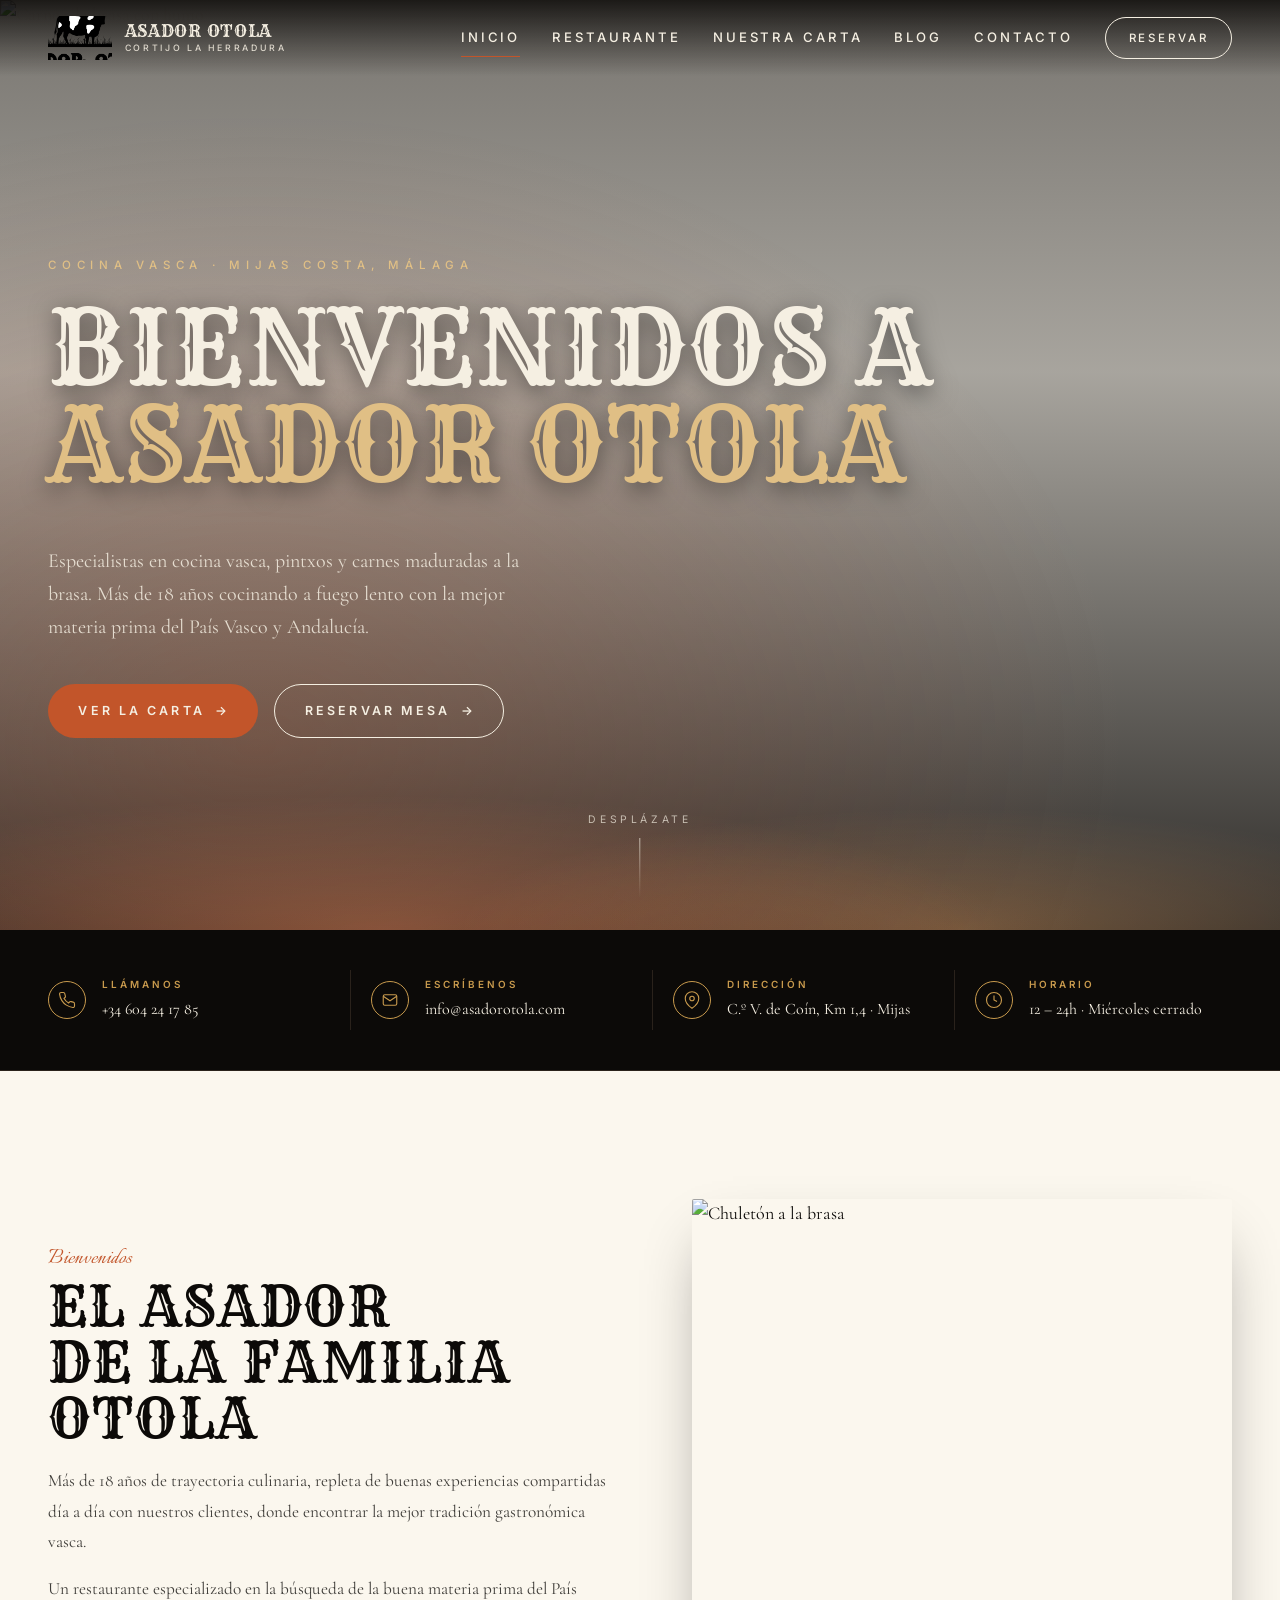
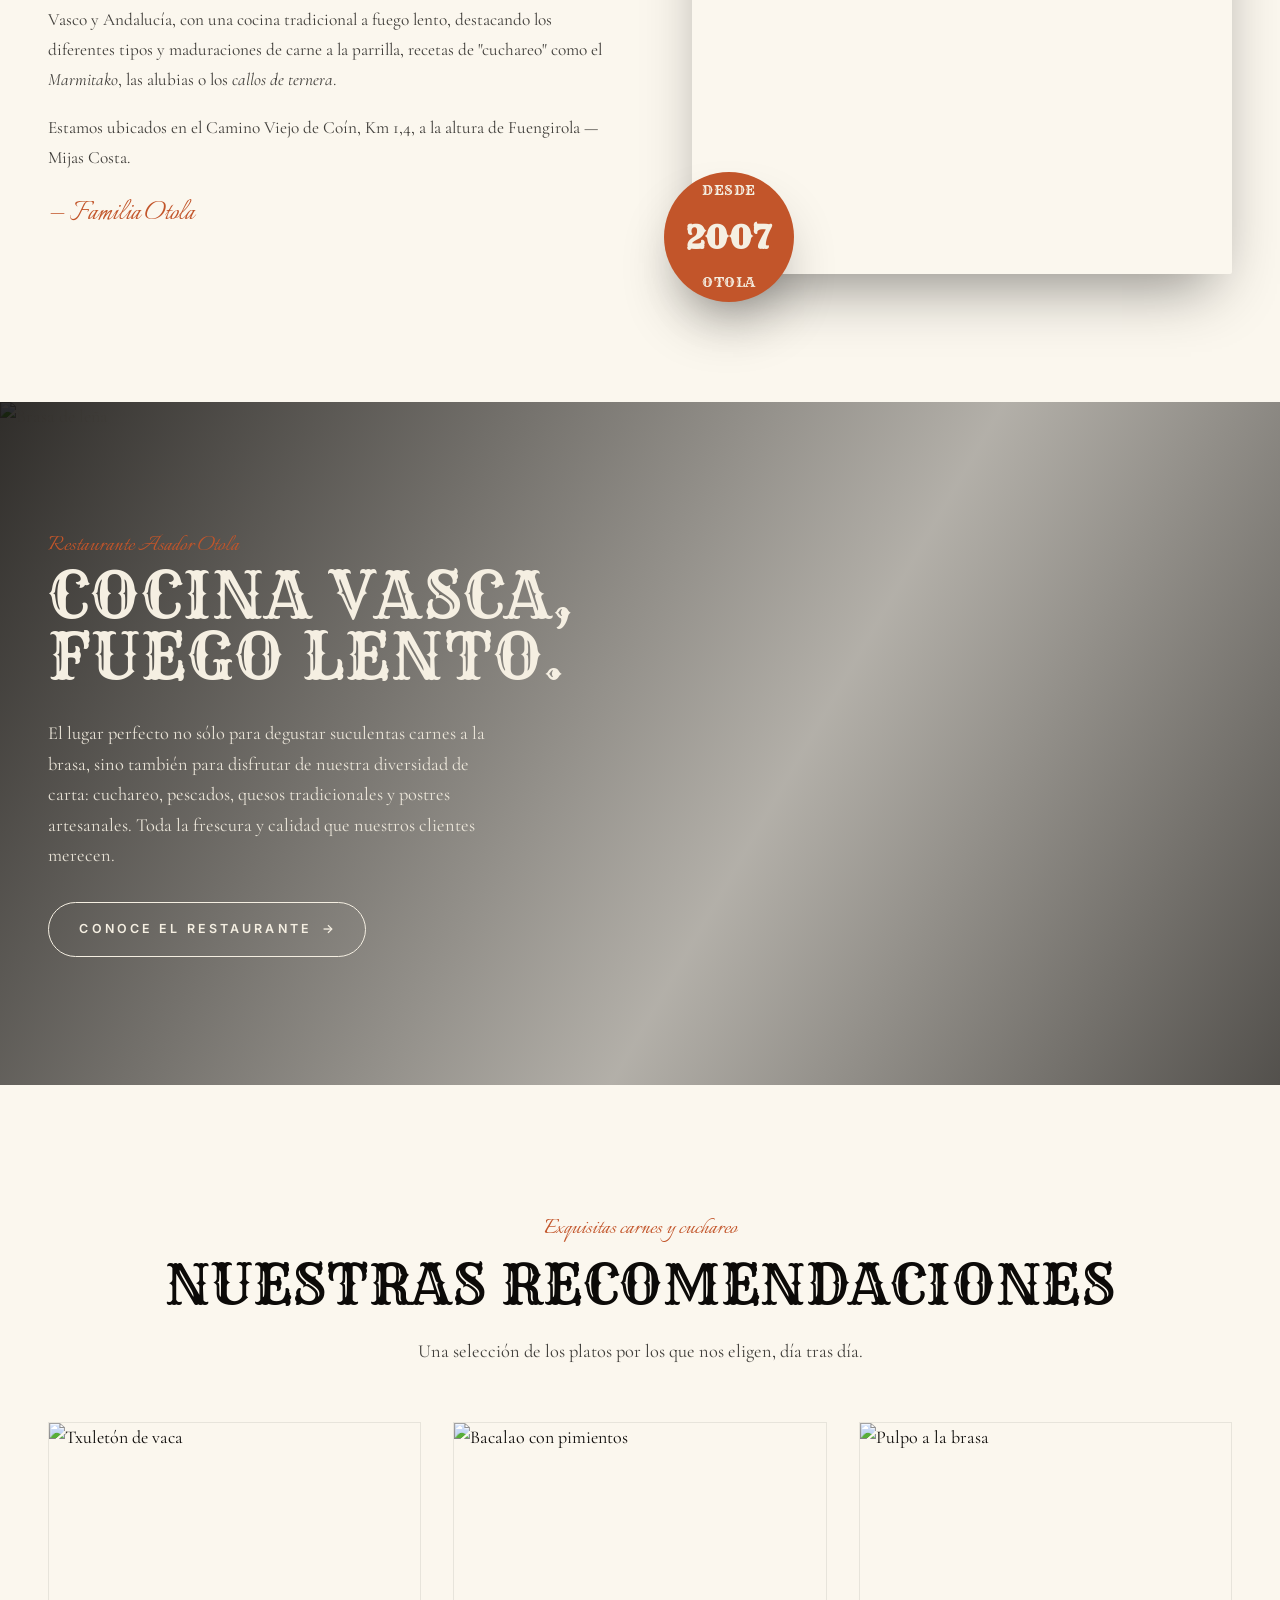
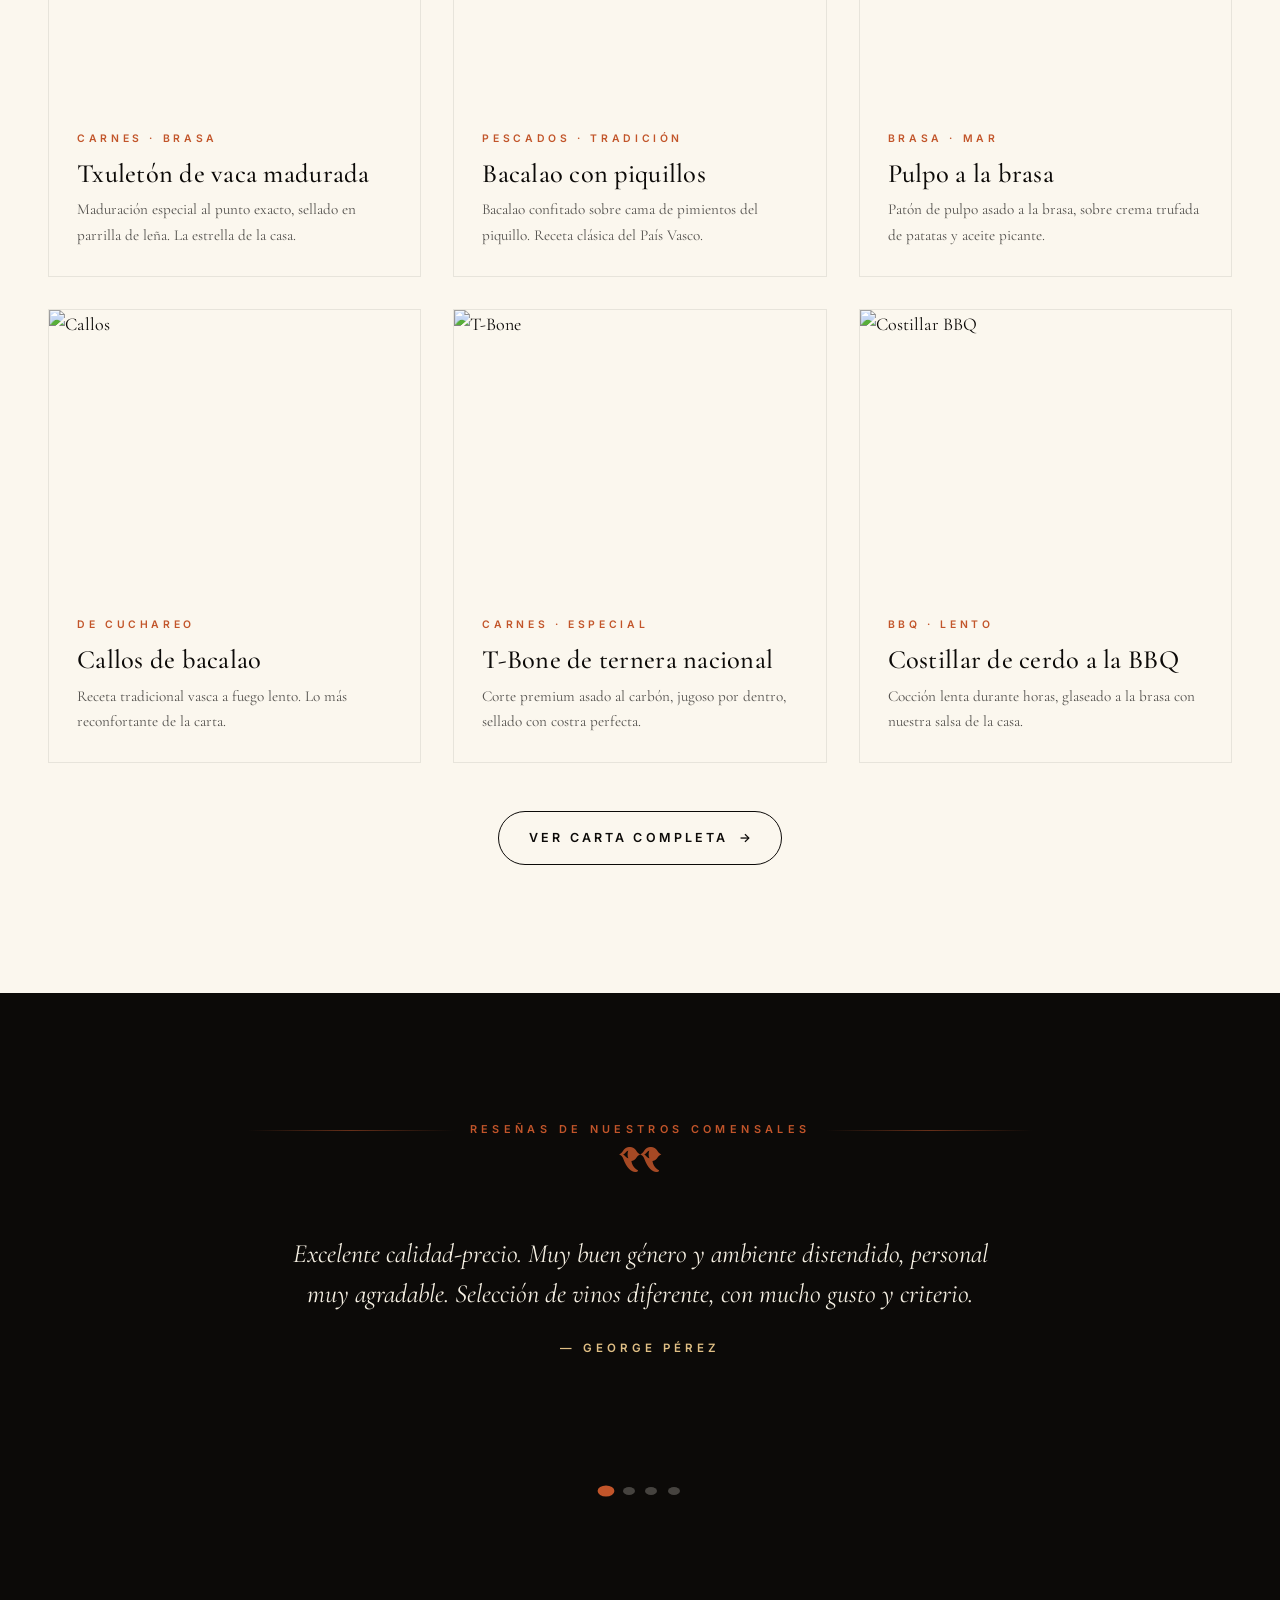
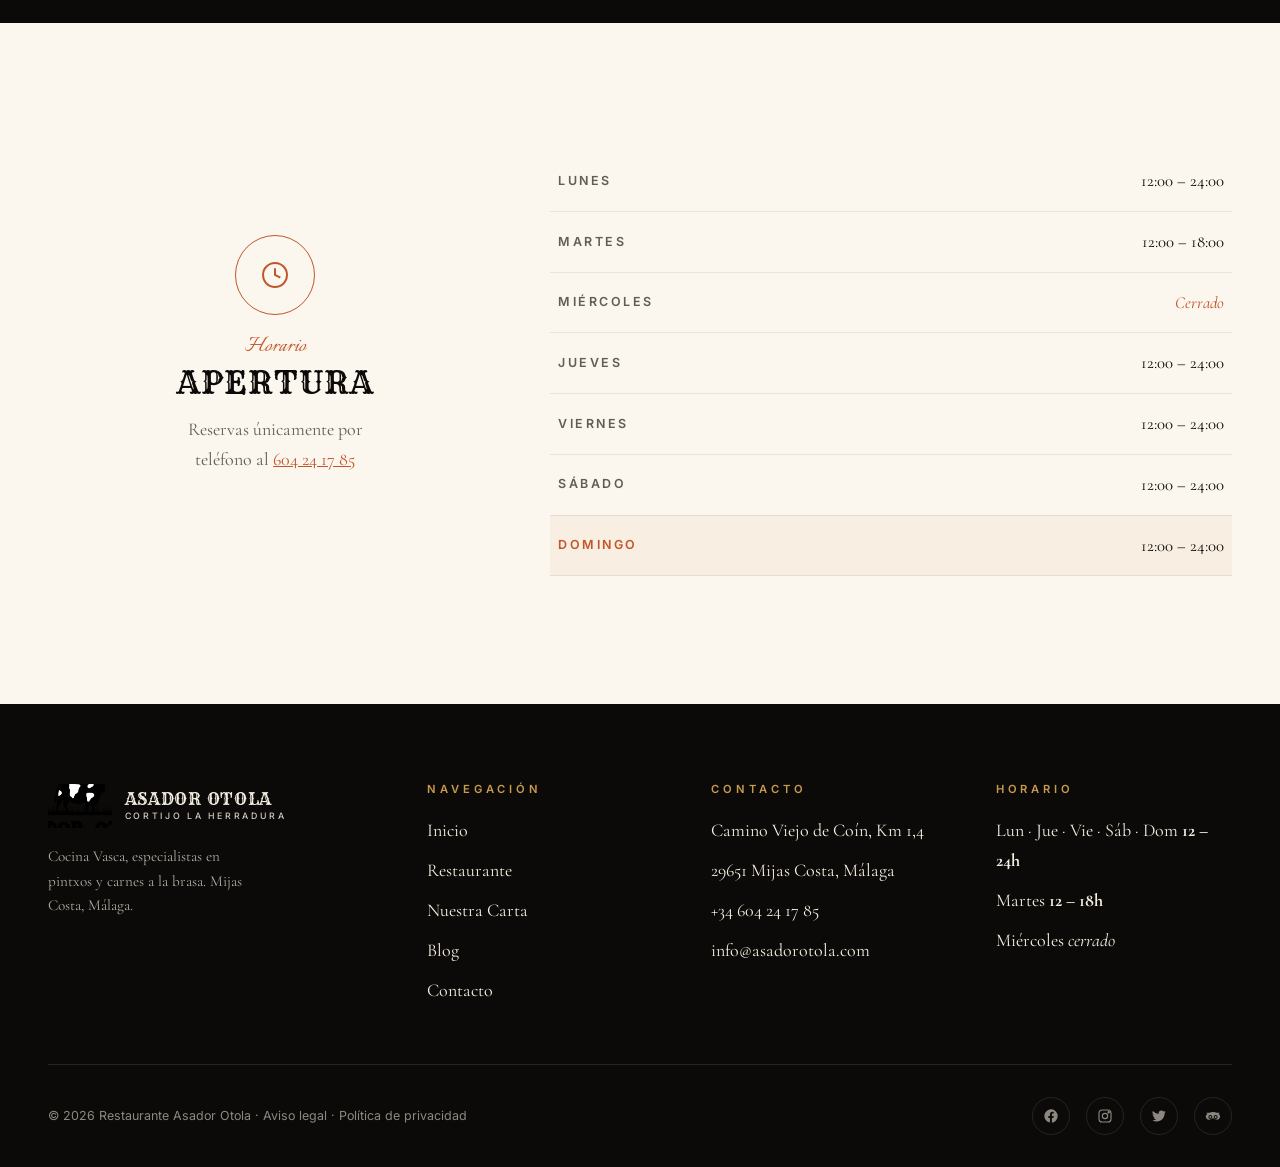
==== index.html @ 2d824cd4 "feat: initial Asador Otola static site 5-page Basque grill restaurant site (Inicio, Restaurante, Car" ====
<!DOCTYPE html>
<html lang="es">
<head>
<meta charset="UTF-8" />
<meta name="viewport" content="width=device-width, initial-scale=1.0" />
<title>Asador Otola — Cortijo La Herradura · Cocina Vasca en Mijas Costa</title>
<meta name="description" content="Asador Otola - Cortijo La Herradura. Cocina vasca tradicional, especialistas en pintxos, carnes maduradas a la brasa y chuletón. Mijas Costa, Málaga." />
<link rel="preconnect" href="https://fonts.googleapis.com">
<link rel="preconnect" href="https://fonts.gstatic.com" crossorigin>
<link href="https://fonts.googleapis.com/css2?family=Rye&family=Cormorant+Garamond:ital,wght@0,400;0,500;0,600;1,400&family=Inter:wght@400;500;600;700&family=Italianno&display=swap" rel="stylesheet">
<link rel="stylesheet" href="css/styles.css">
</head>
<body>

<!-- HEADER -->
<header class="site-header">
  <a href="index.html" class="brand" aria-label="Asador Otola - Cortijo La Herradura">
    <span class="brand-mark" aria-hidden="true">
      <svg viewBox="0 0 64 64" fill="currentColor"><path d="M14 28c0-2 1-4 3-5 1-3 4-5 7-5 1-1 3-2 5-2h6c2 0 4 1 5 2 3 0 6 2 7 5 2 1 3 3 3 5v3l3 4-3 1v8c0 4-3 8-7 9l-2 5h-4l-2-4h-6l-2 4h-4l-2-5c-4-1-7-5-7-9v-8l-3-1 3-4v-3zm10-2a2 2 0 100 4 2 2 0 000-4zm16 0a2 2 0 100 4 2 2 0 000-4zM26 38c0 2 3 4 6 4s6-2 6-4h-12z"/></svg>
    </span>
    <span class="brand-text">
      Asador Otola
      <small>Cortijo la Herradura</small>
    </span>
  </a>

  <button class="nav-toggle" aria-label="Abrir menú" aria-expanded="false"><span></span></button>

  <nav class="nav" aria-label="Principal">
    <a href="index.html" class="active">Inicio</a>
    <a href="restaurante.html">Restaurante</a>
    <a href="carta.html">Nuestra Carta</a>
    <a href="blog.html">Blog</a>
    <a href="contacto.html">Contacto</a>
    <a href="contacto.html" class="nav-cta">Reservar</a>
  </nav>
</header>

<!-- HERO -->
<section class="hero">
  <div class="hero-media">
    <img src="https://images.unsplash.com/photo-1558030006-450675393462?auto=format&fit=crop&w=2400&q=75" alt="Carne a la brasa con humo">
  </div>
  <div class="hero-embers" aria-hidden="true"></div>
  <div class="hero-smoke" aria-hidden="true">
    <span></span><span></span><span></span><span></span>
  </div>
  <div class="container hero-inner reveal">
    <div class="hero-eyebrow">Cocina Vasca · Mijas Costa, Málaga</div>
    <h1 class="display">Bienvenidos a <span class="accent">Asador&nbsp;Otola</span></h1>
    <p class="lede">Especialistas en cocina vasca, pintxos y carnes maduradas a la brasa. Más de 18 años cocinando a fuego lento con la mejor materia prima del País Vasco y Andalucía.</p>
    <div class="hero-cta">
      <a href="carta.html" class="btn btn-primary">Ver la Carta</a>
      <a href="contacto.html" class="btn btn-ghost">Reservar mesa</a>
    </div>
  </div>
  <div class="hero-scroll" aria-hidden="true">Desplázate</div>
</section>

<!-- INFO STRIP -->
<section class="info-strip" style="padding-top:2.5rem;padding-bottom:2.5rem;">
  <div class="container">
    <div class="grid">
      <div class="info-item">
        <span class="ico"><svg viewBox="0 0 24 24" fill="none" stroke="currentColor" stroke-width="1.5"><path d="M22 16.92v3a2 2 0 01-2.18 2 19.79 19.79 0 01-8.63-3.07 19.5 19.5 0 01-6-6 19.79 19.79 0 01-3.07-8.67A2 2 0 014.11 2h3a2 2 0 012 1.72 12.84 12.84 0 00.7 2.81 2 2 0 01-.45 2.11L8.09 9.91a16 16 0 006 6l1.27-1.27a2 2 0 012.11-.45 12.84 12.84 0 002.81.7A2 2 0 0122 16.92z"/></svg></span>
        <div><span class="lbl">Llámanos</span><span class="val">+34 604 24 17 85</span></div>
      </div>
      <div class="info-item">
        <span class="ico"><svg viewBox="0 0 24 24" fill="none" stroke="currentColor" stroke-width="1.5"><rect x="3" y="5" width="18" height="14" rx="2"/><path d="m3 7 9 6 9-6"/></svg></span>
        <div><span class="lbl">Escríbenos</span><span class="val">info@asadorotola.com</span></div>
      </div>
      <div class="info-item">
        <span class="ico"><svg viewBox="0 0 24 24" fill="none" stroke="currentColor" stroke-width="1.5"><path d="M21 10c0 7-9 13-9 13s-9-6-9-13a9 9 0 1118 0z"/><circle cx="12" cy="10" r="3"/></svg></span>
        <div><span class="lbl">Dirección</span><span class="val">C.º V. de Coín, Km 1,4 · Mijas</span></div>
      </div>
      <div class="info-item">
        <span class="ico"><svg viewBox="0 0 24 24" fill="none" stroke="currentColor" stroke-width="1.5"><circle cx="12" cy="12" r="10"/><polyline points="12 6 12 12 16 14"/></svg></span>
        <div><span class="lbl">Horario</span><span class="val">12 – 24h · Miércoles cerrado</span></div>
      </div>
    </div>
  </div>
</section>

<!-- ABOUT / WELCOME -->
<section class="section-paper">
  <div class="container">
    <div class="split">
      <div class="split-text reveal">
        <span class="eyebrow">Bienvenidos</span>
        <h2 class="display">El Asador<br/>de la familia Otola</h2>
        <p>Más de 18 años de trayectoria culinaria, repleta de buenas experiencias compartidas día a día con nuestros clientes, donde encontrar la mejor tradición gastronómica vasca.</p>
        <p>Un restaurante especializado en la búsqueda de la buena materia prima del País Vasco y Andalucía, con una cocina tradicional a fuego lento, destacando los diferentes tipos y maduraciones de carne a la parrilla, recetas de "cuchareo" como el <em>Marmitako</em>, las alubias o los <em>callos de ternera</em>.</p>
        <p>Estamos ubicados en el Camino Viejo de Coín, Km 1,4, a la altura de Fuengirola — Mijas Costa.</p>
        <div class="signature">— Familia Otola</div>
      </div>
      <div class="split-media reveal reveal-delay-1">
        <img src="https://images.unsplash.com/photo-1546833999-b9f581a1996d?auto=format&fit=crop&w=1200&q=75" alt="Chuletón a la brasa">
        <div class="badge">Desde<strong>2007</strong>Otola</div>
      </div>
    </div>
  </div>
</section>

<!-- COCINA VASCA FEATURE -->
<section class="feature-bar">
  <div class="feature-bar-media">
    <img src="https://images.unsplash.com/photo-1607330289024-1535c6b4e1c1?auto=format&fit=crop&w=2400&q=75" alt="Brasa de leña">
  </div>
  <div class="container reveal">
    <span class="eyebrow">Restaurante Asador Otola</span>
    <h2 class="display">Cocina Vasca,<br/>fuego lento.</h2>
    <p>El lugar perfecto no sólo para degustar suculentas carnes a la brasa, sino también para disfrutar de nuestra diversidad de carta: cuchareo, pescados, quesos tradicionales y postres artesanales. Toda la frescura y calidad que nuestros clientes merecen.</p>
    <div class="hero-cta">
      <a href="restaurante.html" class="btn btn-ghost">Conoce el restaurante</a>
    </div>
  </div>
</section>

<!-- RECOMMENDATIONS -->
<section class="section-paper">
  <div class="container">
    <div class="text-center reveal">
      <span class="eyebrow">Exquisitas carnes y cuchareo</span>
      <h2 class="section-title">Nuestras recomendaciones</h2>
      <p class="lede" style="margin: 1.5rem auto 0;">Una selección de los platos por los que nos eligen, día tras día.</p>
    </div>

    <div class="recs-grid">
      <article class="rec-card reveal">
        <div class="rec-card-img"><img src="https://images.unsplash.com/photo-1558030006-450675393462?auto=format&fit=crop&w=900&q=70" alt="Txuletón de vaca"></div>
        <div class="rec-card-body">
          <span class="cat">Carnes · Brasa</span>
          <h3>Txuletón de vaca madurada</h3>
          <p>Maduración especial al punto exacto, sellado en parrilla de leña. La estrella de la casa.</p>
        </div>
      </article>
      <article class="rec-card reveal reveal-delay-1">
        <div class="rec-card-img"><img src="https://images.unsplash.com/photo-1626200419199-391ae4be7a41?auto=format&fit=crop&w=900&q=70" alt="Bacalao con pimientos"></div>
        <div class="rec-card-body">
          <span class="cat">Pescados · Tradición</span>
          <h3>Bacalao con piquillos</h3>
          <p>Bacalao confitado sobre cama de pimientos del piquillo. Receta clásica del País Vasco.</p>
        </div>
      </article>
      <article class="rec-card reveal reveal-delay-2">
        <div class="rec-card-img"><img src="https://images.unsplash.com/photo-1633504581786-316c8002b1b9?auto=format&fit=crop&w=900&q=70" alt="Pulpo a la brasa"></div>
        <div class="rec-card-body">
          <span class="cat">Brasa · Mar</span>
          <h3>Pulpo a la brasa</h3>
          <p>Patón de pulpo asado a la brasa, sobre crema trufada de patatas y aceite picante.</p>
        </div>
      </article>
      <article class="rec-card reveal">
        <div class="rec-card-img"><img src="https://images.unsplash.com/photo-1547592180-85f173990554?auto=format&fit=crop&w=900&q=70" alt="Callos"></div>
        <div class="rec-card-body">
          <span class="cat">De Cuchareo</span>
          <h3>Callos de bacalao</h3>
          <p>Receta tradicional vasca a fuego lento. Lo más reconfortante de la carta.</p>
        </div>
      </article>
      <article class="rec-card reveal reveal-delay-1">
        <div class="rec-card-img"><img src="https://images.unsplash.com/photo-1565958011703-44f9829ba187?auto=format&fit=crop&w=900&q=70" alt="T-Bone"></div>
        <div class="rec-card-body">
          <span class="cat">Carnes · Especial</span>
          <h3>T-Bone de ternera nacional</h3>
          <p>Corte premium asado al carbón, jugoso por dentro, sellado con costra perfecta.</p>
        </div>
      </article>
      <article class="rec-card reveal reveal-delay-2">
        <div class="rec-card-img"><img src="https://images.unsplash.com/photo-1544025162-d76694265947?auto=format&fit=crop&w=900&q=70" alt="Costillar BBQ"></div>
        <div class="rec-card-body">
          <span class="cat">BBQ · Lento</span>
          <h3>Costillar de cerdo a la BBQ</h3>
          <p>Cocción lenta durante horas, glaseado a la brasa con nuestra salsa de la casa.</p>
        </div>
      </article>
    </div>

    <div class="text-center" style="margin-top:3rem;">
      <a href="carta.html" class="btn btn-ghost-dark">Ver carta completa</a>
    </div>
  </div>
</section>

<!-- TESTIMONIALS -->
<section class="testimonials">
  <div class="container">
    <div class="rule center">Reseñas de nuestros comensales</div>
    <div class="quote-mark">“</div>

    <div class="testimonial-track" id="testimonials">
      <div class="testimonial">
        <blockquote>Excelente calidad-precio. Muy buen género y ambiente distendido, personal muy agradable. Selección de vinos diferente, con mucho gusto y criterio.</blockquote>
        <cite>— George Pérez</cite>
      </div>
      <div class="testimonial">
        <blockquote>El txuletón de vaca madurada es de los mejores que he probado en la Costa del Sol. La atención impecable y el ambiente del caserío vasco te traslada al norte.</blockquote>
        <cite>— María Eguren</cite>
      </div>
      <div class="testimonial">
        <blockquote>Pintxos de altura, los callos de bacalao para enmarcar y una bodega muy bien escogida. Volveremos seguro.</blockquote>
        <cite>— Carlos Mendoza</cite>
      </div>
      <div class="testimonial">
        <blockquote>Un trocito del País Vasco en plena Costa del Sol. Cocina honesta, producto de primera y un servicio cálido. Imprescindible reservar.</blockquote>
        <cite>— Aitor Larrañaga</cite>
      </div>
    </div>

    <div class="testimonial-dots" role="tablist">
      <button aria-label="Reseña 1"></button>
      <button aria-label="Reseña 2"></button>
      <button aria-label="Reseña 3"></button>
      <button aria-label="Reseña 4"></button>
    </div>
  </div>
</section>

<!-- HOURS -->
<section class="section-paper">
  <div class="container">
    <div class="hours-block">
      <div class="left reveal">
        <div class="clock">
          <svg viewBox="0 0 24 24" width="32" height="32" fill="none" stroke="currentColor" stroke-width="1.5"><circle cx="12" cy="12" r="9"/><polyline points="12 7 12 12 16 14"/></svg>
        </div>
        <span class="eyebrow">Horario</span>
        <h2 class="display">Apertura</h2>
        <p class="muted" style="margin-top:1rem;max-width:24ch;margin-inline:auto;">Reservas únicamente por teléfono al <a href="tel:+34604241785" style="color:var(--ember);text-decoration:underline;">604 24 17 85</a></p>
      </div>
      <table class="hours-table reveal reveal-delay-1">
        <tbody>
          <tr data-day="lunes"><td>Lunes</td><td>12:00 – 24:00</td></tr>
          <tr data-day="martes"><td>Martes</td><td>12:00 – 18:00</td></tr>
          <tr data-day="miercoles" class="closed"><td>Miércoles</td><td>Cerrado</td></tr>
          <tr data-day="jueves"><td>Jueves</td><td>12:00 – 24:00</td></tr>
          <tr data-day="viernes"><td>Viernes</td><td>12:00 – 24:00</td></tr>
          <tr data-day="sabado"><td>Sábado</td><td>12:00 – 24:00</td></tr>
          <tr data-day="domingo"><td>Domingo</td><td>12:00 – 24:00</td></tr>
        </tbody>
      </table>
    </div>
  </div>
</section>

<!-- FOOTER -->
<footer class="site-footer">
  <div class="container">
    <div class="footer-grid">
      <div class="footer-brand">
        <a href="index.html" class="brand">
          <span class="brand-mark"><svg viewBox="0 0 64 64" fill="currentColor"><path d="M14 28c0-2 1-4 3-5 1-3 4-5 7-5 1-1 3-2 5-2h6c2 0 4 1 5 2 3 0 6 2 7 5 2 1 3 3 3 5v3l3 4-3 1v8c0 4-3 8-7 9l-2 5h-4l-2-4h-6l-2 4h-4l-2-5c-4-1-7-5-7-9v-8l-3-1 3-4v-3zm10-2a2 2 0 100 4 2 2 0 000-4zm16 0a2 2 0 100 4 2 2 0 000-4zM26 38c0 2 3 4 6 4s6-2 6-4h-12z"/></svg></span>
          <span class="brand-text">Asador Otola<small>Cortijo la Herradura</small></span>
        </a>
        <p>Cocina Vasca, especialistas en pintxos y carnes a la brasa. Mijas Costa, Málaga.</p>
      </div>
      <div class="footer-col">
        <h4>Navegación</h4>
        <ul>
          <li><a href="index.html">Inicio</a></li>
          <li><a href="restaurante.html">Restaurante</a></li>
          <li><a href="carta.html">Nuestra Carta</a></li>
          <li><a href="blog.html">Blog</a></li>
          <li><a href="contacto.html">Contacto</a></li>
        </ul>
      </div>
      <div class="footer-col">
        <h4>Contacto</h4>
        <ul>
          <li>Camino Viejo de Coín, Km 1,4</li>
          <li>29651 Mijas Costa, Málaga</li>
          <li><a href="tel:+34604241785">+34 604 24 17 85</a></li>
          <li><a href="mailto:info@asadorotola.com">info@asadorotola.com</a></li>
        </ul>
      </div>
      <div class="footer-col">
        <h4>Horario</h4>
        <ul>
          <li>Lun · Jue · Vie · Sáb · Dom <strong>12 – 24h</strong></li>
          <li>Martes <strong>12 – 18h</strong></li>
          <li>Miércoles <em>cerrado</em></li>
        </ul>
      </div>
    </div>
    <div class="footer-bottom">
      <div>© 2026 Restaurante Asador Otola · <a href="#">Aviso legal</a> · <a href="#">Política de privacidad</a></div>
      <div class="footer-social">
        <a href="#" aria-label="Facebook"><svg viewBox="0 0 24 24" fill="currentColor"><path d="M22 12a10 10 0 10-11.6 9.9v-7H8v-3h2.4V9.4c0-2.4 1.4-3.7 3.6-3.7 1 0 2.1.2 2.1.2v2.3h-1.2c-1.2 0-1.5.7-1.5 1.5V12h2.6l-.4 3h-2.2v7A10 10 0 0022 12z"/></svg></a>
        <a href="#" aria-label="Instagram"><svg viewBox="0 0 24 24" fill="none" stroke="currentColor" stroke-width="1.7"><rect x="3" y="3" width="18" height="18" rx="5"/><circle cx="12" cy="12" r="4"/><circle cx="17.5" cy="6.5" r="1" fill="currentColor"/></svg></a>
        <a href="#" aria-label="Twitter"><svg viewBox="0 0 24 24" fill="currentColor"><path d="M22 5.8a8.4 8.4 0 01-2.4.7 4.2 4.2 0 001.8-2.3 8.4 8.4 0 01-2.7 1A4.2 4.2 0 0011.5 9a11.9 11.9 0 01-8.6-4.4 4.2 4.2 0 001.3 5.6 4.2 4.2 0 01-1.9-.5v.1a4.2 4.2 0 003.4 4.1 4.2 4.2 0 01-1.9.1 4.2 4.2 0 003.9 2.9A8.4 8.4 0 012 18.4a11.9 11.9 0 006.4 1.9c7.7 0 12-6.4 12-12v-.5A8.6 8.6 0 0022 5.8z"/></svg></a>
        <a href="#" aria-label="Tripadvisor"><svg viewBox="0 0 24 24" fill="currentColor"><path d="M12 6c-2 0-3.8.4-5.4 1H2l1.7 2A4.5 4.5 0 008 17a4.5 4.5 0 004-2.4A4.5 4.5 0 0016 17a4.5 4.5 0 004.3-7.9L22 7h-4.6A12 12 0 0012 6zm-4 4.5a3 3 0 110 6 3 3 0 010-6zm8 0a3 3 0 110 6 3 3 0 010-6zm-8 1.5a1.5 1.5 0 100 3 1.5 1.5 0 000-3zm8 0a1.5 1.5 0 100 3 1.5 1.5 0 000-3z"/></svg></a>
      </div>
    </div>
  </div>
</footer>

<script src="js/main.js"></script>
</body>
</html>
---- css/styles.css ----
/* ============================================
   Asador Otola — Cortijo La Herradura
   Brand system & global styles
   ============================================ */

:root {
  /* Palette */
  --ink: #0c0a08;
  --ink-soft: #16120e;
  --ink-line: #2a221b;
  --bone: #f5efe2;
  --bone-warm: #ece2cf;
  --paper: #fbf7ee;
  --ember: #c2552a;
  --ember-deep: #8a3712;
  --gold: #c89a4d;
  --gold-soft: #e0bf85;
  --rust: #6e2a14;
  --moss: #3a4a2a;

  /* Type */
  --font-display: "Rye", "Bree Serif", Georgia, serif;
  --font-serif: "Cormorant Garamond", "Cormorant", Georgia, serif;
  --font-sans: "Inter", -apple-system, BlinkMacSystemFont, "Segoe UI", Roboto, sans-serif;
  --font-script: "Italianno", cursive;

  /* Spacing */
  --max: 1280px;
  --gutter: clamp(1.25rem, 4vw, 3rem);
  --section-y: clamp(4rem, 10vw, 8rem);

  /* Effects */
  --shadow-1: 0 1px 2px rgba(0,0,0,.08), 0 8px 24px rgba(0,0,0,.06);
  --shadow-2: 0 30px 60px -20px rgba(0,0,0,.45);
  --radius: 2px;
  --ease: cubic-bezier(.22, .61, .36, 1);
}

/* Reset */
*, *::before, *::after { box-sizing: border-box; }
html { scroll-behavior: smooth; -webkit-text-size-adjust: 100%; }
body {
  margin: 0;
  background: var(--paper);
  color: var(--ink);
  font-family: var(--font-serif);
  font-size: 18px;
  line-height: 1.65;
  font-weight: 400;
  -webkit-font-smoothing: antialiased;
  text-rendering: optimizeLegibility;
  overflow-x: hidden;
}
img, picture, video { max-width: 100%; display: block; }
a { color: inherit; text-decoration: none; }
button { font: inherit; cursor: pointer; border: 0; background: none; color: inherit; }
input, textarea { font: inherit; color: inherit; }

/* Typography */
h1, h2, h3, h4 { margin: 0 0 .5em; font-weight: 400; line-height: 1.05; letter-spacing: .01em; }
.display { font-family: var(--font-display); text-transform: uppercase; letter-spacing: .02em; }
.eyebrow {
  font-family: var(--font-script);
  font-size: clamp(1.5rem, 2vw, 2rem);
  color: var(--ember);
  line-height: 1;
  display: inline-block;
  margin-bottom: .35rem;
}
.eyebrow-cap {
  font-family: var(--font-sans);
  font-size: .72rem;
  letter-spacing: .35em;
  text-transform: uppercase;
  color: var(--ember);
  font-weight: 600;
  display: inline-block;
  margin-bottom: 1.25rem;
}
.lede { font-size: 1.15rem; color: rgba(12,10,8,.78); max-width: 60ch; }

/* Layout */
.container { width: 100%; max-width: var(--max); margin: 0 auto; padding: 0 var(--gutter); }
section { padding: var(--section-y) 0; }
.section-dark { background: var(--ink); color: var(--bone); }
.section-cream { background: var(--bone-warm); }
.section-paper { background: var(--paper); }

/* Decorative rule */
.rule {
  display: flex; align-items: center; gap: 1rem;
  color: var(--ember);
  font-family: var(--font-sans);
  font-size: .68rem;
  letter-spacing: .4em;
  text-transform: uppercase;
  font-weight: 600;
}
.rule::before, .rule::after {
  content: ""; flex: 1; height: 1px;
  background: linear-gradient(90deg, transparent, currentColor, transparent);
  opacity: .5;
}
.rule.center { justify-content: center; text-align: center; }

/* ============================================
   NAVIGATION
   ============================================ */
.site-header {
  position: fixed; inset: 0 0 auto 0;
  z-index: 100;
  padding: 1rem var(--gutter);
  display: flex; align-items: center; justify-content: space-between;
  transition: background .35s var(--ease), padding .35s var(--ease), box-shadow .35s var(--ease);
}
.site-header::before {
  content: "";
  position: absolute; inset: 0;
  background: linear-gradient(180deg, rgba(12,10,8,.85), rgba(12,10,8,0));
  pointer-events: none;
  transition: opacity .3s var(--ease);
}
.site-header.scrolled {
  background: rgba(12,10,8,.96);
  padding: .65rem var(--gutter);
  box-shadow: 0 1px 0 rgba(255,255,255,.06);
  backdrop-filter: saturate(140%) blur(8px);
}
.site-header.scrolled::before { opacity: 0; }
.site-header.light:not(.scrolled)::before { display: none; }
.site-header.light:not(.scrolled) { color: var(--ink); }

.brand {
  position: relative; z-index: 2;
  display: flex; align-items: center; gap: .8rem;
  color: var(--bone);
  font-family: var(--font-display);
  text-transform: uppercase;
  letter-spacing: .04em;
  font-size: 1.05rem;
}
.brand-mark {
  width: 64px; height: 44px;
  display: grid; place-items: center;
  position: relative;
  flex: 0 0 auto;
  background-image: url('../assets/logo.png');
  background-repeat: no-repeat;
  background-size: 260% auto;
  background-position: 48% 30%;
  /* PNG is black-spots-on-opaque-white. Invert flips to white-spots-on-black,
     then mix-blend-mode: screen drops the black so only the white cow spots
     remain visible over any backdrop. */
  filter: invert(1);
  mix-blend-mode: screen;
}
.brand-mark::before { display: none; }
.brand-mark svg { display: none; }
/* On a light header, we want black spots — skip the invert and use multiply
   so the white background drops out and only the black spots show. */
.site-header.light:not(.scrolled) .brand-mark {
  filter: none;
  mix-blend-mode: multiply;
}
.brand-text { display: flex; flex-direction: column; line-height: 1; }
.brand-text small {
  font-family: var(--font-sans);
  text-transform: uppercase;
  letter-spacing: .3em;
  font-size: .55rem;
  margin-top: 4px;
  opacity: .85;
  font-weight: 500;
}
.site-header.light:not(.scrolled) .brand { color: var(--ink); }

.nav {
  position: relative; z-index: 2;
  display: flex; align-items: center; gap: 2rem;
  color: var(--bone);
  font-family: var(--font-sans);
  font-size: .82rem;
  letter-spacing: .22em;
  text-transform: uppercase;
  font-weight: 500;
}
.nav a {
  position: relative;
  padding: .5rem 0;
  transition: color .25s var(--ease);
}
.nav a::after {
  content: ""; position: absolute; left: 0; right: 0; bottom: 0;
  height: 1px; background: var(--ember);
  transform: scaleX(0); transform-origin: left;
  transition: transform .35s var(--ease);
}
.nav a:hover::after,
.nav a.active::after { transform: scaleX(1); }
.nav a:hover { color: var(--gold-soft); }
.nav .nav-cta {
  padding: .65rem 1.4rem;
  border: 1px solid currentColor;
  border-radius: 999px;
  font-size: .72rem;
}
.nav .nav-cta::after { display: none; }
.nav .nav-cta:hover {
  background: var(--ember); border-color: var(--ember); color: var(--bone);
}
.site-header.light:not(.scrolled) .nav { color: var(--ink); }

/* Mobile nav */
.nav-toggle {
  position: relative; z-index: 2;
  display: none;
  width: 44px; height: 44px;
  align-items: center; justify-content: center;
  color: var(--bone);
}
.nav-toggle span {
  position: relative;
  width: 24px; height: 1.5px;
  background: currentColor;
  transition: transform .3s var(--ease), opacity .2s;
}
.nav-toggle span::before,
.nav-toggle span::after {
  content: ""; position: absolute; left: 0;
  width: 24px; height: 1.5px;
  background: currentColor;
  transition: transform .3s var(--ease);
}
.nav-toggle span::before { top: -7px; }
.nav-toggle span::after { top: 7px; }
body.nav-open .nav-toggle span { background: transparent; }
body.nav-open .nav-toggle span::before { transform: translateY(7px) rotate(45deg); }
body.nav-open .nav-toggle span::after { transform: translateY(-7px) rotate(-45deg); }
.site-header.light:not(.scrolled) .nav-toggle { color: var(--ink); }

@media (max-width: 900px) {
  .nav-toggle { display: inline-flex; }
  .nav {
    position: fixed; inset: 0;
    background: var(--ink);
    color: var(--bone);
    flex-direction: column;
    align-items: center; justify-content: center;
    gap: 1.75rem;
    font-size: 1rem;
    transform: translateY(-100%);
    transition: transform .55s var(--ease);
    padding: 4rem 2rem;
  }
  body.nav-open .nav { transform: translateY(0); }
  .nav a { padding: .35rem 0; }
}

/* ============================================
   BUTTONS
   ============================================ */
.btn {
  display: inline-flex; align-items: center; gap: .65rem;
  padding: 1rem 1.9rem;
  font-family: var(--font-sans);
  font-size: .78rem;
  font-weight: 600;
  letter-spacing: .25em;
  text-transform: uppercase;
  border-radius: 999px;
  transition: transform .25s var(--ease), background .25s var(--ease), color .25s var(--ease), border-color .25s var(--ease);
  white-space: nowrap;
}
.btn::after {
  content: "→"; font-family: var(--font-sans); letter-spacing: 0;
  transition: transform .25s var(--ease);
}
.btn:hover::after { transform: translateX(3px); }
.btn-primary {
  background: var(--ember);
  color: var(--bone);
}
.btn-primary:hover { background: var(--ember-deep); }
.btn-ghost {
  border: 1px solid currentColor;
  color: var(--bone);
}
.btn-ghost:hover { background: var(--bone); color: var(--ink); border-color: var(--bone); }
.btn-ghost-dark {
  border: 1px solid var(--ink);
  color: var(--ink);
}
.btn-ghost-dark:hover { background: var(--ink); color: var(--bone); }

/* ============================================
   HERO
   ============================================ */
.hero {
  position: relative;
  min-height: 100vh;
  display: flex; align-items: center;
  color: var(--bone);
  overflow: hidden;
}
.hero-media {
  position: absolute; inset: 0;
  z-index: 0;
}
.hero-media img {
  width: 100%; height: 100%;
  object-fit: cover;
  object-position: center;
  animation: kenburns 30s var(--ease) infinite alternate;
}
.hero-media::after {
  content: "";
  position: absolute; inset: 0;
  background:
    radial-gradient(ellipse at 20% 80%, rgba(194, 85, 42, .25), transparent 60%),
    linear-gradient(180deg, rgba(12,10,8,.55) 0%, rgba(12,10,8,.35) 40%, rgba(12,10,8,.85) 100%);
}
@keyframes kenburns {
  from { transform: scale(1); }
  to   { transform: scale(1.12); }
}

/* ----- Hero smoke layer ----- */
.hero-smoke {
  position: absolute;
  inset: 0;
  z-index: 1;
  pointer-events: none;
  overflow: hidden;
}
.hero-smoke span {
  position: absolute;
  bottom: -10%;
  width: 420px;
  height: 420px;
  border-radius: 50%;
  background: radial-gradient(circle at 50% 50%,
    rgba(245, 230, 210, .35) 0%,
    rgba(220, 200, 180, .18) 30%,
    rgba(180, 160, 140, .06) 55%,
    rgba(120, 100, 80, 0) 75%);
  opacity: 0;
  transform: translate3d(0, 30%, 0) scale(.5);
  animation: smoke-rise 14s ease-in-out infinite;
}
.hero-smoke span:nth-child(1) { left: 5%;  animation-delay: 0s;    animation-duration: 16s; }
.hero-smoke span:nth-child(2) { left: 35%; animation-delay: -5s;   animation-duration: 13s; width: 360px; height: 360px; }
.hero-smoke span:nth-child(3) { left: 60%; animation-delay: -9s;   animation-duration: 18s; width: 480px; height: 480px; }
.hero-smoke span:nth-child(4) { left: 80%; animation-delay: -2s;   animation-duration: 15s; width: 380px; height: 380px; }

@keyframes smoke-rise {
  0%   { opacity: 0;   transform: translate3d(0,  20%, 0) scale(.5)  rotate(0deg); }
  20%  { opacity: .7;                                                               }
  60%  { opacity: .35; transform: translate3d(40px, -50%, 0) scale(1.1) rotate(10deg); }
  100% { opacity: 0;   transform: translate3d(-30px, -130%, 0) scale(1.7) rotate(-8deg); }
}

/* Ember glow at the base of hero */
.hero-embers {
  position: absolute;
  inset: auto 0 0 0;
  height: 40%;
  z-index: 1;
  pointer-events: none;
  background:
    radial-gradient(ellipse 80% 60% at 30% 100%, rgba(194,85,42,.45), transparent 60%),
    radial-gradient(ellipse 60% 50% at 75% 100%, rgba(232,140,60,.35), transparent 65%);
  mix-blend-mode: screen;
}
.hero-inner {
  position: relative; z-index: 2;
  width: 100%;
  padding-top: 8rem;
  padding-bottom: 4rem;
}
.hero-eyebrow {
  font-family: var(--font-sans);
  letter-spacing: .5em;
  text-transform: uppercase;
  font-size: .72rem;
  color: var(--gold-soft);
  font-weight: 500;
  margin-bottom: 1.5rem;
}
.hero h1 {
  font-family: var(--font-display);
  text-transform: uppercase;
  font-size: clamp(2.75rem, 8vw, 6.5rem);
  line-height: .95;
  letter-spacing: .015em;
  max-width: 14ch;
  text-shadow: 0 6px 24px rgba(0,0,0,.5);
}
.hero h1 .accent { color: var(--gold-soft); display: block; }
.hero p.lede { color: rgba(245, 239, 226, .85); font-size: 1.25rem; max-width: 48ch; margin: 1.5rem 0 2.5rem; }
.hero-cta { display: flex; flex-wrap: wrap; gap: 1rem; }
.hero-scroll {
  position: absolute;
  left: 50%; transform: translateX(-50%);
  bottom: 2rem; z-index: 2;
  display: flex; flex-direction: column; align-items: center; gap: .65rem;
  font-family: var(--font-sans); font-size: .65rem;
  letter-spacing: .35em; text-transform: uppercase;
  color: rgba(245, 239, 226, .7);
}
.hero-scroll::after {
  content: ""; width: 1px; height: 60px;
  background: linear-gradient(180deg, currentColor, transparent);
  animation: scroll-tick 2.4s var(--ease) infinite;
}
@keyframes scroll-tick {
  0% { transform: scaleY(0); transform-origin: top; }
  50% { transform: scaleY(1); transform-origin: top; }
  51% { transform-origin: bottom; }
  100% { transform: scaleY(0); transform-origin: bottom; }
}

/* Compact page hero (sub-pages) */
.page-hero {
  position: relative;
  min-height: 60vh;
  display: flex; align-items: center; justify-content: center;
  text-align: center;
  color: var(--bone);
  overflow: hidden;
  padding-top: 6rem;
}
.page-hero .hero-media img { animation: kenburns 40s var(--ease) infinite alternate; }
.page-hero h1 {
  font-family: var(--font-display);
  text-transform: uppercase;
  font-size: clamp(2.5rem, 6vw, 4.5rem);
  line-height: 1;
  text-shadow: 0 4px 20px rgba(0,0,0,.6);
}
.page-hero p {
  font-family: var(--font-script);
  font-size: clamp(1.5rem, 3vw, 2.25rem);
  margin: .25rem 0 0;
  color: var(--gold-soft);
  line-height: 1;
}

/* ============================================
   INFO STRIP (under hero)
   ============================================ */
.info-strip {
  background: var(--ink);
  color: var(--bone);
  padding: 1.75rem 0;
  border-bottom: 1px solid var(--ink-line);
}
.info-strip .grid {
  display: grid;
  grid-template-columns: repeat(4, 1fr);
  gap: 1.5rem;
  align-items: center;
}
.info-item {
  display: flex; align-items: center; gap: 1rem;
  padding: .35rem 0;
  border-left: 1px solid var(--ink-line);
  padding-left: 1.25rem;
}
.info-item:first-child { border-left: 0; padding-left: 0; }
.info-item .ico {
  flex: 0 0 auto;
  width: 38px; height: 38px;
  display: grid; place-items: center;
  border: 1px solid var(--gold);
  border-radius: 50%;
  color: var(--gold);
}
.info-item .ico svg { width: 18px; height: 18px; }
.info-item .lbl {
  font-family: var(--font-sans);
  font-size: .62rem; font-weight: 600;
  letter-spacing: .3em; text-transform: uppercase;
  color: var(--gold);
  display: block; margin-bottom: 2px;
}
.info-item .val {
  font-family: var(--font-serif);
  font-size: 1rem;
  line-height: 1.3;
  color: var(--bone);
}
@media (max-width: 900px) {
  .info-strip .grid { grid-template-columns: repeat(2, 1fr); }
  .info-item:nth-child(3) { border-left: 0; padding-left: 0; }
}
@media (max-width: 540px) {
  .info-strip .grid { grid-template-columns: 1fr; gap: 1rem; }
  .info-item { border-left: 0; padding-left: 0; }
}

/* ============================================
   SPLIT (about / story)
   ============================================ */
.split {
  display: grid;
  grid-template-columns: 1.05fr 1fr;
  gap: clamp(2rem, 6vw, 5rem);
  align-items: center;
}
.split.reverse { grid-template-columns: 1fr 1.05fr; }
.split.reverse .split-media { order: 2; }
.split-text h2 {
  font-family: var(--font-display);
  text-transform: uppercase;
  font-size: clamp(2rem, 4.5vw, 3.5rem);
  line-height: 1;
  margin-bottom: 1.25rem;
}
.split-text p { margin-bottom: 1rem; font-size: 1.08rem; line-height: 1.75; color: rgba(12,10,8,.78); }
.split-text .signature {
  font-family: var(--font-script);
  font-size: 2rem;
  color: var(--ember);
  line-height: 1;
  margin-top: 1.5rem;
}
.split-media {
  position: relative;
}
.split-media img {
  width: 100%; aspect-ratio: 4/5;
  object-fit: cover;
  border-radius: var(--radius);
  box-shadow: var(--shadow-2);
}
.split-media .badge {
  position: absolute;
  bottom: -28px; left: -28px;
  width: 130px; height: 130px;
  border-radius: 50%;
  background: var(--ember);
  color: var(--bone);
  display: grid; place-items: center;
  text-align: center;
  font-family: var(--font-display);
  text-transform: uppercase;
  font-size: .9rem;
  line-height: 1.05;
  letter-spacing: .04em;
  box-shadow: var(--shadow-2);
}
.split-media .badge strong {
  display: block; font-size: 2rem; line-height: 1;
}
@media (max-width: 800px) {
  .split, .split.reverse { grid-template-columns: 1fr; }
  .split.reverse .split-media { order: 0; }
  .split-media .badge { width: 100px; height: 100px; font-size: .75rem; bottom: -20px; left: 12px; }
  .split-media .badge strong { font-size: 1.5rem; }
}

/* ============================================
   FEATURE BAR (full-bleed image w/ overlay)
   ============================================ */
.feature-bar {
  position: relative;
  min-height: 70vh;
  display: flex; align-items: center;
  color: var(--bone);
  overflow: hidden;
}
.feature-bar-media {
  position: absolute; inset: 0; z-index: 0;
}
.feature-bar-media img {
  width: 100%; height: 100%; object-fit: cover;
}
.feature-bar-media::after {
  content: ""; position: absolute; inset: 0;
  background: linear-gradient(120deg, rgba(12,10,8,.85), rgba(12,10,8,.3) 60%, rgba(12,10,8,.7));
}
.feature-bar .container { position: relative; z-index: 1; }
.feature-bar h2 {
  font-family: var(--font-display);
  text-transform: uppercase;
  font-size: clamp(2rem, 5vw, 4rem);
  line-height: .95;
  max-width: 16ch;
}
.feature-bar p { font-size: 1.15rem; max-width: 50ch; opacity: .92; margin: 1.25rem 0 2rem; }

/* ============================================
   RECOMMENDATIONS
   ============================================ */
.recs-grid {
  display: grid;
  grid-template-columns: repeat(3, 1fr);
  gap: 2rem;
  margin-top: 3.5rem;
}
.rec-card {
  background: var(--paper);
  border: 1px solid rgba(12,10,8,.08);
  overflow: hidden;
  transition: transform .4s var(--ease), box-shadow .4s var(--ease);
}
.rec-card:hover { transform: translateY(-4px); box-shadow: var(--shadow-2); }
.rec-card-img {
  aspect-ratio: 4/3;
  overflow: hidden;
}
.rec-card-img img {
  width: 100%; height: 100%; object-fit: cover;
  transition: transform .8s var(--ease);
}
.rec-card:hover .rec-card-img img { transform: scale(1.06); }
.rec-card-body { padding: 1.75rem; }
.rec-card-body .cat {
  font-family: var(--font-sans);
  font-size: .65rem; letter-spacing: .35em; text-transform: uppercase;
  color: var(--ember); font-weight: 600;
  margin-bottom: .75rem; display: block;
}
.rec-card-body h3 {
  font-family: var(--font-serif);
  font-size: 1.65rem; font-weight: 500;
  line-height: 1.15; margin-bottom: .5rem;
}
.rec-card-body p {
  font-size: .95rem; color: rgba(12,10,8,.7);
  margin: 0;
}
@media (max-width: 900px) { .recs-grid { grid-template-columns: 1fr 1fr; } }
@media (max-width: 600px) { .recs-grid { grid-template-columns: 1fr; } }

/* ============================================
   MENU PAGE
   ============================================ */
.menu-section { padding: clamp(3rem, 6vw, 5rem) 0; }
.menu-header {
  display: grid; grid-template-columns: 1fr 2fr; gap: 3rem;
  align-items: end;
  margin-bottom: 3rem;
}
.menu-header h2 {
  font-family: var(--font-display);
  text-transform: uppercase;
  font-size: clamp(2.5rem, 5vw, 4rem);
  line-height: .9;
}
.menu-header .menu-eyebrow {
  font-family: var(--font-script);
  font-size: 1.7rem;
  color: var(--ember);
  display: block;
  line-height: 1;
  margin-bottom: .25rem;
}
.menu-header p { color: rgba(12,10,8,.7); font-size: 1.05rem; }
@media (max-width: 700px) {
  .menu-header { grid-template-columns: 1fr; gap: 1rem; margin-bottom: 2rem; }
}

.menu-grid {
  display: grid;
  grid-template-columns: 1fr 1fr;
  column-gap: 4rem;
  row-gap: 1.25rem;
}
.menu-item {
  display: grid;
  grid-template-columns: 1fr auto;
  gap: 1rem;
  align-items: baseline;
  padding: 1rem 0;
  border-bottom: 1px dashed rgba(12,10,8,.15);
}
.menu-item .name {
  font-family: var(--font-serif);
  font-size: 1.25rem;
  font-weight: 500;
  line-height: 1.25;
}
.menu-item .desc {
  display: block;
  font-family: var(--font-serif);
  font-style: italic;
  font-size: .92rem;
  color: rgba(12,10,8,.6);
  margin-top: .2rem;
  line-height: 1.4;
}
.menu-item .price {
  font-family: var(--font-sans);
  font-size: .82rem;
  font-weight: 600;
  letter-spacing: .15em;
  color: var(--ember);
  white-space: nowrap;
}
@media (max-width: 700px) { .menu-grid { grid-template-columns: 1fr; column-gap: 0; } }

.menu-categories {
  position: sticky;
  top: 80px;
  z-index: 10;
  background: var(--paper);
  padding: 1rem 0;
  border-bottom: 1px solid rgba(12,10,8,.1);
  margin-bottom: 2rem;
}
.menu-categories-inner {
  display: flex;
  gap: 1.5rem;
  overflow-x: auto;
  scrollbar-width: none;
  -webkit-overflow-scrolling: touch;
  padding: .25rem 0;
}
.menu-categories-inner::-webkit-scrollbar { display: none; }
.menu-categories a {
  font-family: var(--font-sans);
  font-size: .72rem;
  letter-spacing: .25em;
  text-transform: uppercase;
  font-weight: 600;
  color: rgba(12,10,8,.55);
  padding: .5rem 0;
  border-bottom: 2px solid transparent;
  transition: color .25s, border-color .25s;
  white-space: nowrap;
}
.menu-categories a:hover, .menu-categories a.active { color: var(--ember); border-color: var(--ember); }

/* ============================================
   TESTIMONIALS
   ============================================ */
.testimonials {
  background: var(--ink);
  color: var(--bone);
  position: relative;
  overflow: hidden;
  padding: var(--section-y) 0;
}
.testimonials::before {
  content: ""; position: absolute; inset: 0;
  background: url("https://images.unsplash.com/photo-1414235077428-338989a2e8c0?auto=format&fit=crop&w=2400&q=70") center/cover;
  opacity: .15;
}
.testimonials .container { position: relative; z-index: 1; max-width: 880px; text-align: center; }
.testimonials .quote-mark {
  font-family: var(--font-display);
  font-size: 5rem; line-height: 1;
  color: var(--ember);
  opacity: .85;
  margin-bottom: 1rem;
}
.testimonial-track {
  position: relative;
  min-height: 220px;
}
.testimonial {
  position: absolute; inset: 0;
  display: flex; flex-direction: column; align-items: center; justify-content: center;
  opacity: 0; transform: translateY(8px);
  transition: opacity .6s var(--ease), transform .6s var(--ease);
}
.testimonial.is-active { opacity: 1; transform: none; position: relative; }
.testimonial blockquote {
  margin: 0 0 1.5rem;
  font-family: var(--font-serif);
  font-size: clamp(1.2rem, 2.2vw, 1.65rem);
  font-style: italic;
  line-height: 1.5;
  max-width: 60ch;
}
.testimonial cite {
  font-family: var(--font-sans);
  font-size: .72rem; letter-spacing: .35em; text-transform: uppercase;
  font-weight: 600;
  color: var(--gold-soft);
  font-style: normal;
}
.testimonial-dots {
  display: flex; gap: .65rem; justify-content: center; margin-top: 2rem;
}
.testimonial-dots button {
  width: 8px; height: 8px; border-radius: 50%;
  background: rgba(245,239,226,.25);
  transition: background .25s, transform .25s;
}
.testimonial-dots button.is-active { background: var(--ember); transform: scale(1.4); }

/* ============================================
   HOURS BLOCK
   ============================================ */
.hours-block {
  display: grid;
  grid-template-columns: 1fr 1.5fr;
  gap: 3rem;
  align-items: center;
}
.hours-block .left {
  text-align: center;
}
.hours-block .clock {
  width: 80px; height: 80px;
  border: 1.5px solid var(--ember);
  border-radius: 50%;
  display: grid; place-items: center;
  margin: 0 auto 1rem;
  color: var(--ember);
}
.hours-block h2 {
  font-family: var(--font-display);
  text-transform: uppercase;
  font-size: 2rem;
  letter-spacing: .04em;
}
.hours-block .eyebrow { font-family: var(--font-script); color: var(--ember); font-size: 1.6rem; }
.hours-table {
  width: 100%;
  border-collapse: collapse;
}
.hours-table tr { border-bottom: 1px solid rgba(12,10,8,.08); }
.hours-table td {
  padding: 1rem .5rem;
  font-family: var(--font-serif);
  font-size: 1.05rem;
}
.hours-table td:first-child {
  font-family: var(--font-sans);
  text-transform: uppercase;
  letter-spacing: .2em;
  font-size: .78rem;
  font-weight: 600;
  color: rgba(12,10,8,.65);
}
.hours-table td:last-child { text-align: right; color: var(--ink); }
.hours-table tr.closed td:last-child { color: var(--ember); font-style: italic; }
.hours-table tr.today { background: rgba(194,85,42,.06); }
.hours-table tr.today td:first-child { color: var(--ember); }
@media (max-width: 700px) { .hours-block { grid-template-columns: 1fr; gap: 1.5rem; } }

/* ============================================
   FOOTER
   ============================================ */
.site-footer {
  background: var(--ink);
  color: var(--bone);
  padding: 5rem 0 2rem;
}
.footer-grid {
  display: grid;
  grid-template-columns: 1.4fr 1fr 1fr 1fr;
  gap: 3rem;
  padding-bottom: 3rem;
  border-bottom: 1px solid var(--ink-line);
}
.footer-brand .brand { color: var(--bone); margin-bottom: 1rem; }
.footer-brand p { font-size: .95rem; opacity: .7; max-width: 30ch; line-height: 1.6; }
.footer-col h4 {
  font-family: var(--font-sans);
  font-size: .7rem;
  letter-spacing: .35em;
  text-transform: uppercase;
  font-weight: 600;
  color: var(--gold);
  margin-bottom: 1.25rem;
}
.footer-col ul { list-style: none; padding: 0; margin: 0; }
.footer-col li { margin-bottom: .65rem; font-family: var(--font-serif); }
.footer-col a { transition: color .2s; }
.footer-col a:hover { color: var(--gold-soft); }
.footer-bottom {
  display: flex; justify-content: space-between; align-items: center; gap: 1rem;
  flex-wrap: wrap;
  padding-top: 2rem;
  font-family: var(--font-sans);
  font-size: .78rem;
  opacity: .55;
}
.footer-social { display: flex; gap: 1rem; }
.footer-social a {
  width: 38px; height: 38px;
  display: grid; place-items: center;
  border: 1px solid rgba(245,239,226,.2);
  border-radius: 50%;
  transition: background .25s, border-color .25s, color .25s;
}
.footer-social a:hover { background: var(--ember); border-color: var(--ember); color: var(--bone); }
.footer-social svg { width: 16px; height: 16px; }
@media (max-width: 800px) {
  .footer-grid { grid-template-columns: 1fr 1fr; gap: 2rem; }
}
@media (max-width: 480px) {
  .footer-grid { grid-template-columns: 1fr; }
  .footer-bottom { flex-direction: column; align-items: flex-start; }
}

/* ============================================
   FORM (contact)
   ============================================ */
.contact-grid {
  display: grid;
  grid-template-columns: 1.15fr 1fr;
  gap: clamp(2rem, 6vw, 5rem);
  align-items: start;
}
@media (max-width: 900px) { .contact-grid { grid-template-columns: 1fr; } }

.contact-card {
  background: var(--ink);
  color: var(--bone);
  padding: clamp(2rem, 4vw, 3rem);
  border-radius: var(--radius);
}
.contact-card h3 {
  font-family: var(--font-display);
  text-transform: uppercase;
  font-size: 1.5rem;
  margin-bottom: .25rem;
}
.contact-card .eyebrow { color: var(--gold-soft); }
.contact-meta { display: grid; gap: 1.5rem; margin-top: 2rem; }
.contact-meta-row {
  display: flex; gap: 1rem;
  align-items: flex-start;
  padding-bottom: 1.25rem;
  border-bottom: 1px solid var(--ink-line);
}
.contact-meta-row:last-child { border-bottom: 0; }
.contact-meta-row .ico {
  width: 42px; height: 42px;
  flex: 0 0 auto;
  border: 1px solid var(--gold);
  color: var(--gold);
  border-radius: 50%;
  display: grid; place-items: center;
}
.contact-meta-row .lbl {
  font-family: var(--font-sans);
  font-size: .65rem; letter-spacing: .35em; text-transform: uppercase;
  color: var(--gold);
  margin-bottom: 4px;
}
.contact-meta-row .val { font-family: var(--font-serif); font-size: 1.05rem; line-height: 1.4; }

.form { display: grid; gap: 1.25rem; }
.form-row { display: grid; gap: 1.25rem; grid-template-columns: 1fr 1fr; }
@media (max-width: 600px) { .form-row { grid-template-columns: 1fr; } }
.field { position: relative; }
.field label {
  display: block;
  font-family: var(--font-sans);
  font-size: .65rem; letter-spacing: .3em; text-transform: uppercase;
  font-weight: 600; color: rgba(12,10,8,.6);
  margin-bottom: .5rem;
}
.field input,
.field textarea {
  width: 100%;
  padding: .9rem 1rem;
  background: var(--paper);
  border: 1px solid rgba(12,10,8,.15);
  border-radius: 2px;
  font-size: 1rem;
  font-family: var(--font-serif);
  transition: border-color .2s, box-shadow .2s;
}
.field input:focus,
.field textarea:focus {
  outline: none;
  border-color: var(--ember);
  box-shadow: 0 0 0 3px rgba(194,85,42,.12);
}
.field textarea { min-height: 130px; resize: vertical; }
.consent {
  display: flex; gap: .7rem; align-items: flex-start;
  font-size: .85rem; color: rgba(12,10,8,.7);
}
.consent input { margin-top: 4px; accent-color: var(--ember); }

/* ============================================
   MAP + ADDRESS
   ============================================ */
.map-wrap {
  position: relative;
  border-radius: var(--radius);
  overflow: hidden;
  aspect-ratio: 16/10;
  box-shadow: var(--shadow-2);
}
.map-wrap iframe { width: 100%; height: 100%; border: 0; filter: grayscale(.3) contrast(.95); }

/* ============================================
   BLOG
   ============================================ */
.blog-grid {
  display: grid;
  grid-template-columns: repeat(3, 1fr);
  gap: 2.5rem;
}
.blog-card { background: var(--paper); }
.blog-card-img {
  aspect-ratio: 3/2;
  overflow: hidden;
  margin-bottom: 1.5rem;
}
.blog-card-img img { width: 100%; height: 100%; object-fit: cover; transition: transform .8s var(--ease); }
.blog-card:hover .blog-card-img img { transform: scale(1.06); }
.blog-card .meta {
  font-family: var(--font-sans);
  font-size: .65rem; letter-spacing: .3em; text-transform: uppercase;
  color: var(--ember);
  font-weight: 600;
  margin-bottom: .5rem;
}
.blog-card h3 {
  font-family: var(--font-serif);
  font-size: 1.5rem;
  font-weight: 500;
  line-height: 1.2;
  margin-bottom: .65rem;
}
.blog-card p { color: rgba(12,10,8,.7); font-size: 1rem; }
.blog-card .read-more {
  font-family: var(--font-sans);
  font-size: .72rem; letter-spacing: .25em; text-transform: uppercase;
  font-weight: 600;
  color: var(--ember);
  display: inline-flex; align-items: center; gap: .5rem;
  margin-top: 1rem;
}
.blog-card .read-more::after {
  content: "→"; transition: transform .25s var(--ease);
}
.blog-card:hover .read-more::after { transform: translateX(4px); }
.blog-featured {
  display: grid;
  grid-template-columns: 1.3fr 1fr;
  gap: 3rem;
  align-items: center;
  margin-bottom: 5rem;
}
.blog-featured .img { aspect-ratio: 4/3; overflow: hidden; }
.blog-featured img { width: 100%; height: 100%; object-fit: cover; }
.blog-featured h2 {
  font-family: var(--font-display);
  text-transform: uppercase;
  font-size: clamp(2rem, 4vw, 3rem);
  line-height: 1;
  margin: .5rem 0 1rem;
}
@media (max-width: 900px) { .blog-grid { grid-template-columns: 1fr 1fr; } .blog-featured { grid-template-columns: 1fr; } }
@media (max-width: 600px) { .blog-grid { grid-template-columns: 1fr; } }

/* ============================================
   GALLERY
   ============================================ */
.gallery {
  display: grid;
  grid-template-columns: repeat(4, 1fr);
  gap: .5rem;
}
.gallery a {
  aspect-ratio: 1;
  overflow: hidden;
  position: relative;
}
.gallery a:nth-child(3n) { aspect-ratio: 1/1.3; }
.gallery img { width: 100%; height: 100%; object-fit: cover; transition: transform .6s var(--ease), filter .3s; }
.gallery a:hover img { transform: scale(1.05); filter: brightness(1.05); }
@media (max-width: 800px) { .gallery { grid-template-columns: repeat(2, 1fr); } }

/* ============================================
   ANIMATIONS
   ============================================ */
.reveal { opacity: 0; transform: translateY(28px); transition: opacity .9s var(--ease), transform .9s var(--ease); }
.reveal.visible { opacity: 1; transform: none; }
.reveal-delay-1 { transition-delay: .1s; }
.reveal-delay-2 { transition-delay: .2s; }
.reveal-delay-3 { transition-delay: .3s; }

@media (prefers-reduced-motion: reduce) {
  *, *::before, *::after { animation-duration: .01ms !important; animation-iteration-count: 1 !important; transition-duration: .01ms !important; }
  .hero-media img { animation: none !important; }
}

/* ============================================
   UTILITY
   ============================================ */
.text-center { text-align: center; }
.muted { color: rgba(12,10,8,.65); }
.section-title {
  font-family: var(--font-display);
  text-transform: uppercase;
  font-size: clamp(2.25rem, 4.5vw, 3.5rem);
  line-height: 1;
  text-align: center;
  margin: .5rem 0 0;
}
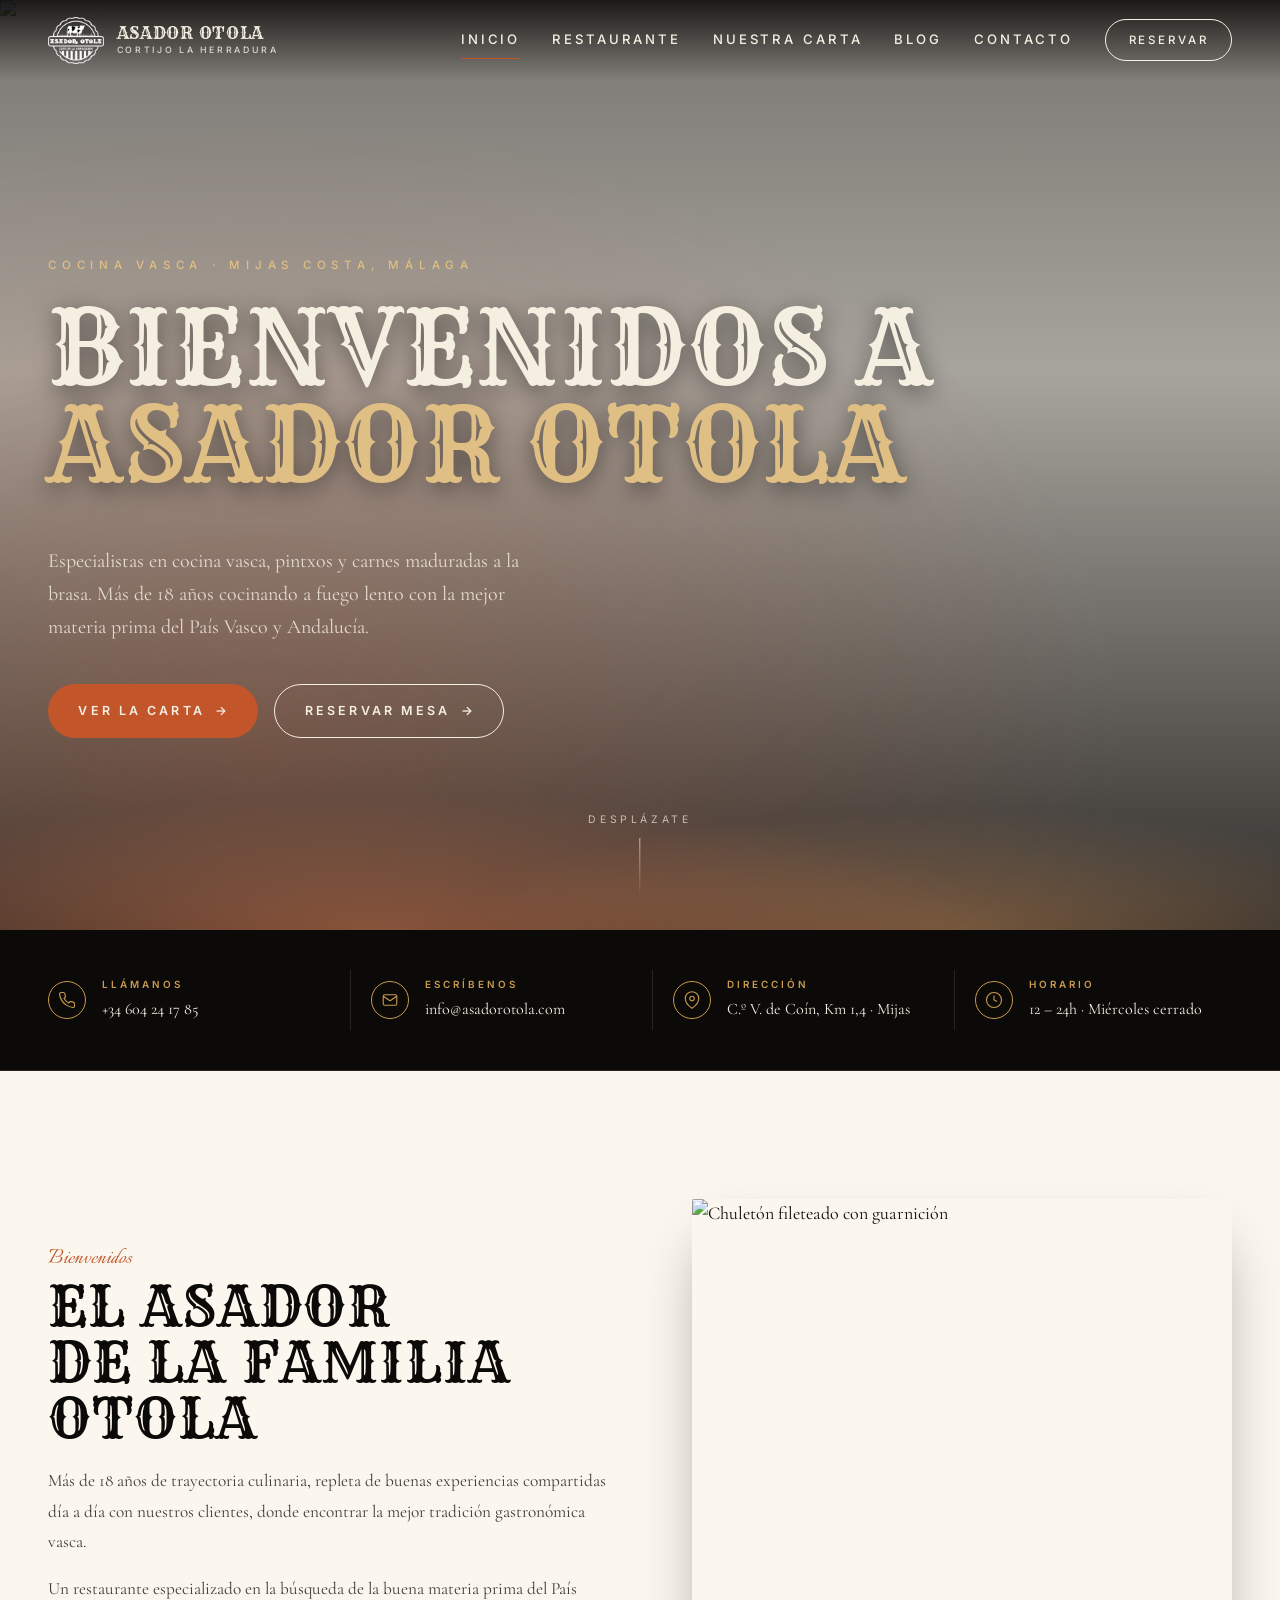
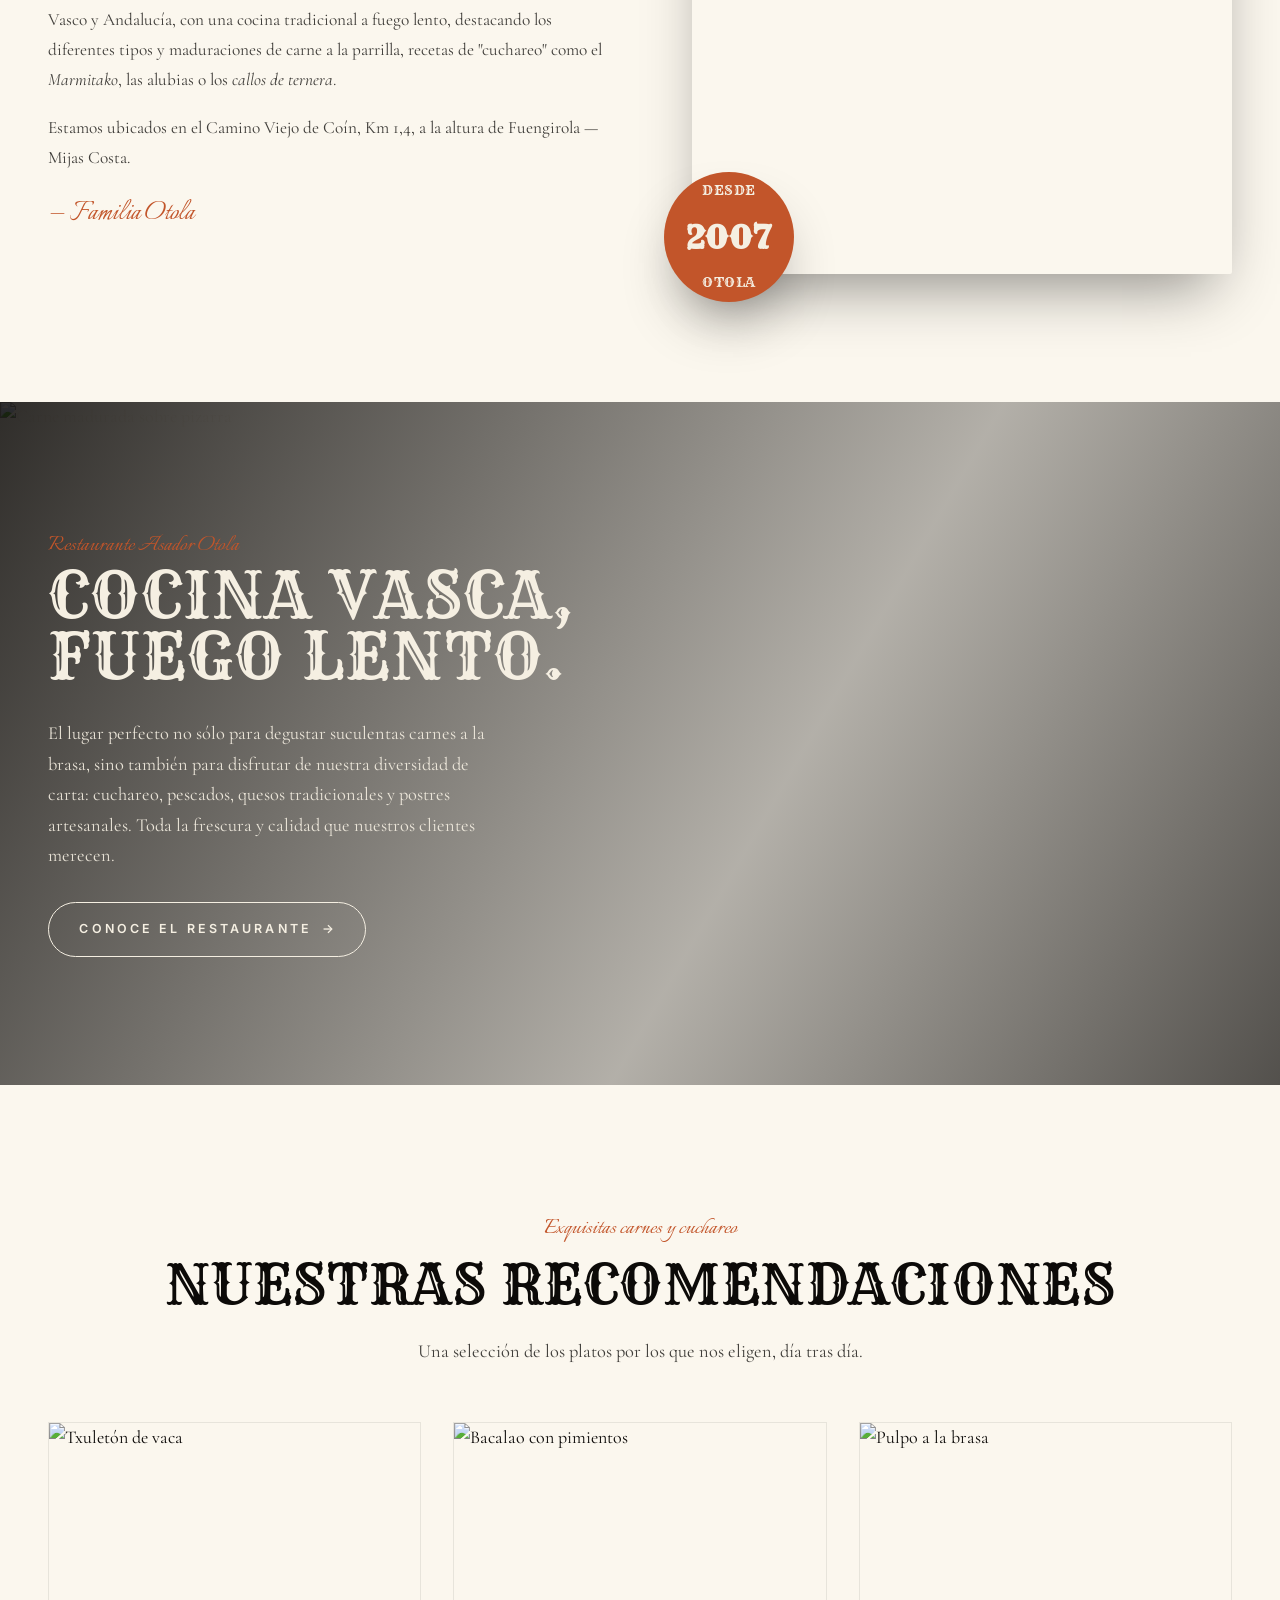
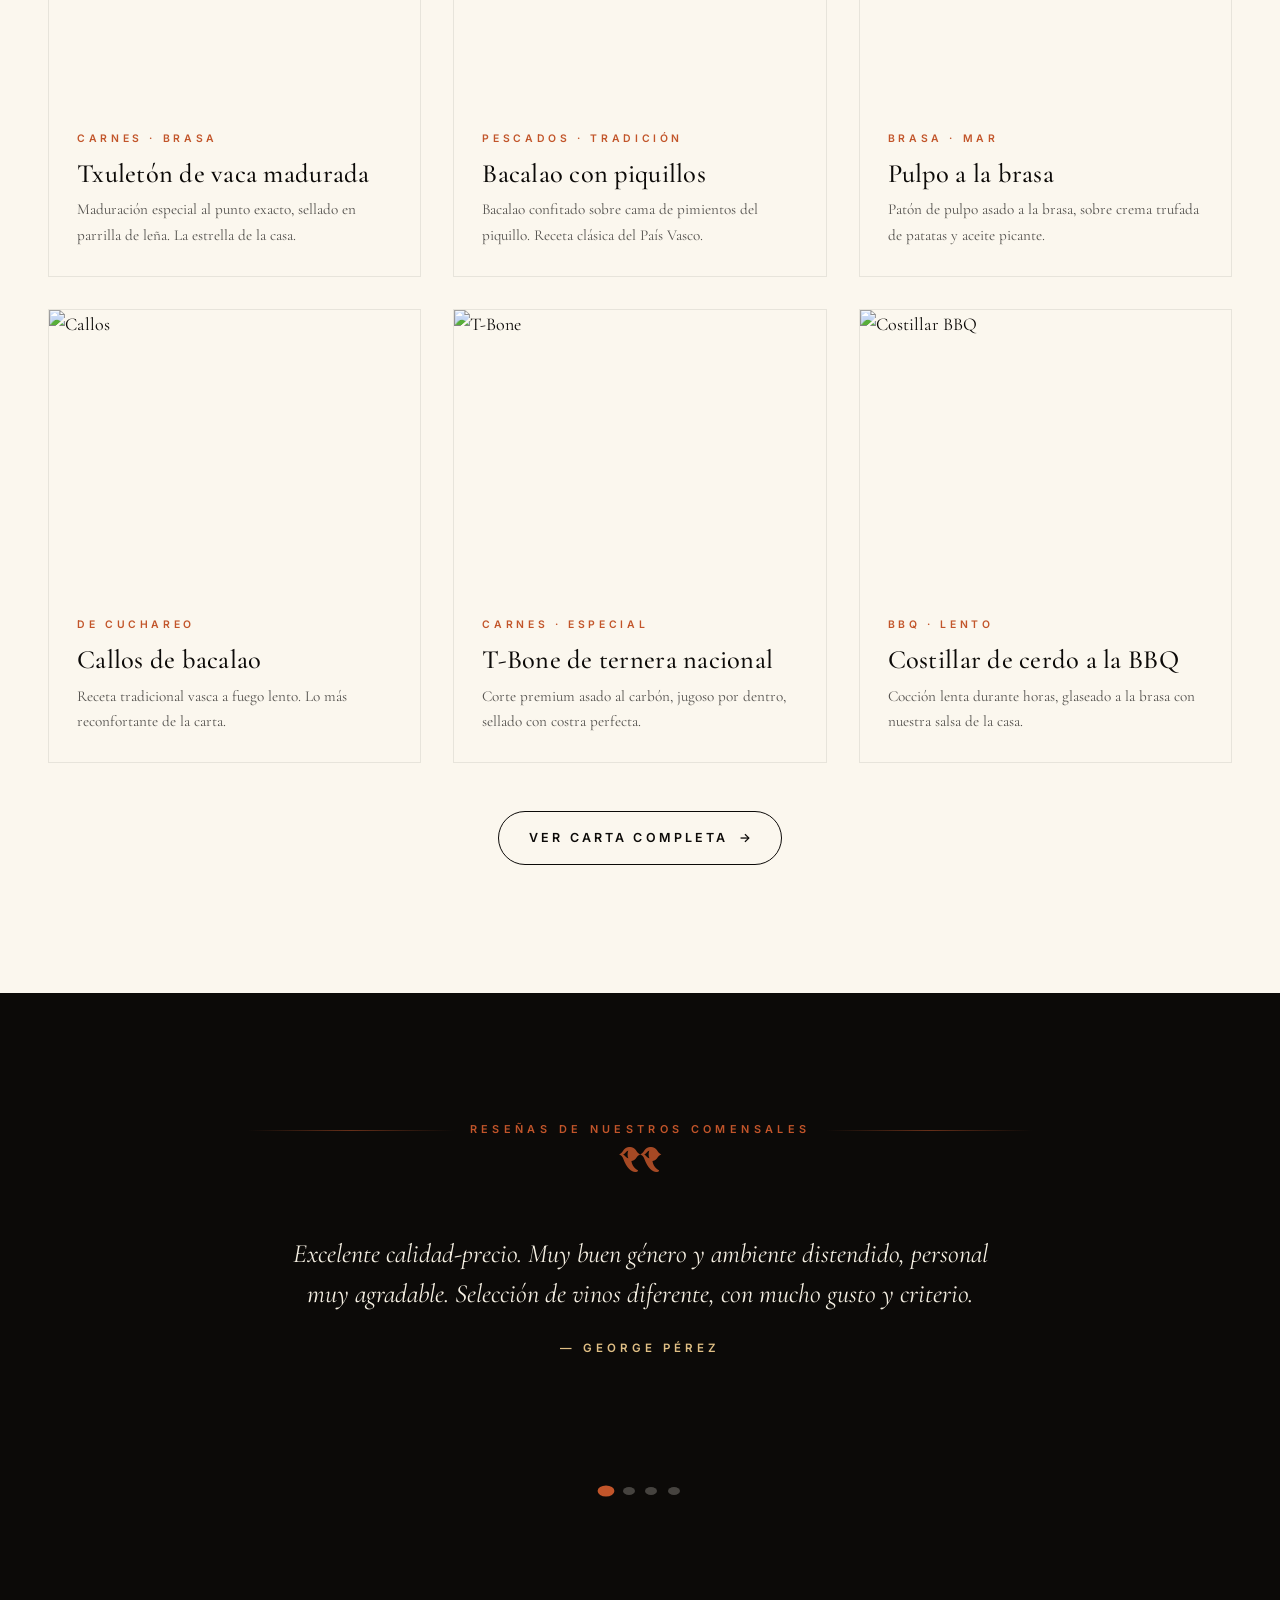
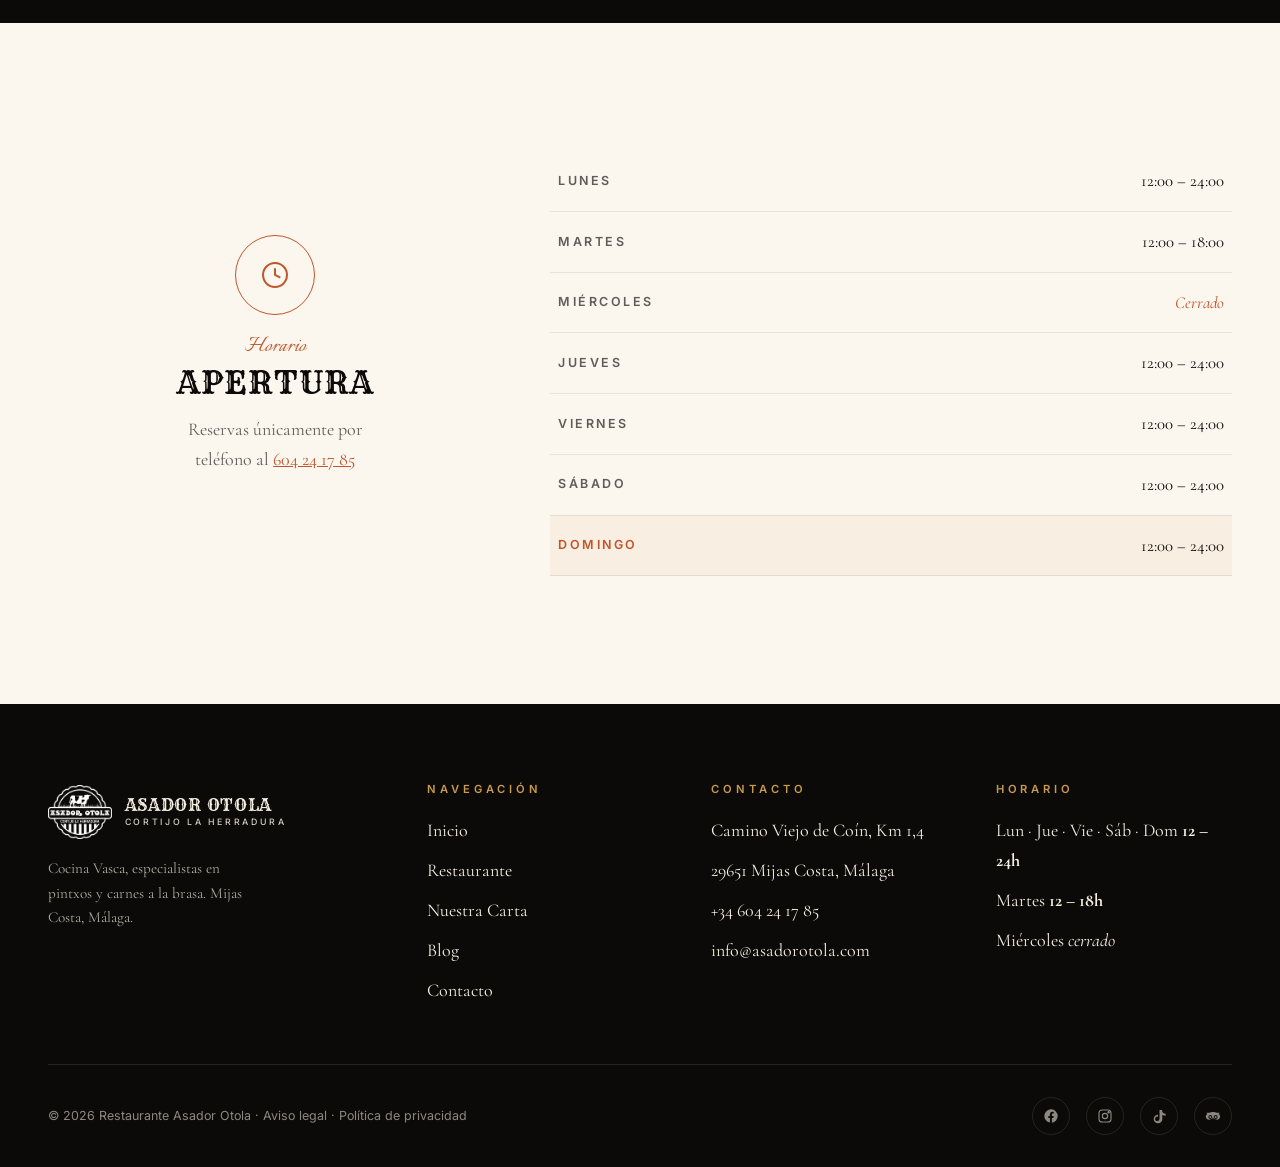
==== commit 8a8fb024: "content: steakhouse imagery, real socials & testimonials - Replace 2 mistagged Unsplash photos (Indi" ====
--- a/index.html
+++ b/index.html
@@ -94,7 +94,7 @@
         <div class="signature">— Familia Otola</div>
       </div>
       <div class="split-media reveal reveal-delay-1">
-        <img src="https://images.unsplash.com/photo-1546833999-b9f581a1996d?auto=format&fit=crop&w=1200&q=75" alt="Chuletón a la brasa">
+        <img src="https://images.pexels.com/photos/3535383/pexels-photo-3535383.jpeg?auto=compress&cs=tinysrgb&w=1200" alt="Chuletón fileteado con guarnición">
         <div class="badge">Desde<strong>2007</strong>Otola</div>
       </div>
     </div>
@@ -104,7 +104,7 @@
 <!-- COCINA VASCA FEATURE -->
 <section class="feature-bar">
   <div class="feature-bar-media">
-    <img src="https://images.unsplash.com/photo-1607330289024-1535c6b4e1c1?auto=format&fit=crop&w=2400&q=75" alt="Brasa de leña">
+    <img src="https://images.pexels.com/photos/410648/pexels-photo-410648.jpeg?auto=compress&cs=tinysrgb&w=2400" alt="Carne madurada sobre pizarra">
   </div>
   <div class="container reveal">
     <span class="eyebrow">Restaurante Asador Otola</span>
@@ -195,15 +195,15 @@
       </div>
       <div class="testimonial">
         <blockquote>El txuletón de vaca madurada es de los mejores que he probado en la Costa del Sol. La atención impecable y el ambiente del caserío vasco te traslada al norte.</blockquote>
-        <cite>— María Eguren</cite>
+        <cite>— Alberto Doblas</cite>
       </div>
       <div class="testimonial">
         <blockquote>Pintxos de altura, los callos de bacalao para enmarcar y una bodega muy bien escogida. Volveremos seguro.</blockquote>
-        <cite>— Carlos Mendoza</cite>
+        <cite>— Felix Rodríguez</cite>
       </div>
       <div class="testimonial">
         <blockquote>Un trocito del País Vasco en plena Costa del Sol. Cocina honesta, producto de primera y un servicio cálido. Imprescindible reservar.</blockquote>
-        <cite>— Aitor Larrañaga</cite>
+        <cite>— Dani de la Torre</cite>
       </div>
     </div>
 
@@ -285,10 +285,10 @@
     <div class="footer-bottom">
       <div>© 2026 Restaurante Asador Otola · <a href="#">Aviso legal</a> · <a href="#">Política de privacidad</a></div>
       <div class="footer-social">
-        <a href="#" aria-label="Facebook"><svg viewBox="0 0 24 24" fill="currentColor"><path d="M22 12a10 10 0 10-11.6 9.9v-7H8v-3h2.4V9.4c0-2.4 1.4-3.7 3.6-3.7 1 0 2.1.2 2.1.2v2.3h-1.2c-1.2 0-1.5.7-1.5 1.5V12h2.6l-.4 3h-2.2v7A10 10 0 0022 12z"/></svg></a>
-        <a href="#" aria-label="Instagram"><svg viewBox="0 0 24 24" fill="none" stroke="currentColor" stroke-width="1.7"><rect x="3" y="3" width="18" height="18" rx="5"/><circle cx="12" cy="12" r="4"/><circle cx="17.5" cy="6.5" r="1" fill="currentColor"/></svg></a>
-        <a href="#" aria-label="Twitter"><svg viewBox="0 0 24 24" fill="currentColor"><path d="M22 5.8a8.4 8.4 0 01-2.4.7 4.2 4.2 0 001.8-2.3 8.4 8.4 0 01-2.7 1A4.2 4.2 0 0011.5 9a11.9 11.9 0 01-8.6-4.4 4.2 4.2 0 001.3 5.6 4.2 4.2 0 01-1.9-.5v.1a4.2 4.2 0 003.4 4.1 4.2 4.2 0 01-1.9.1 4.2 4.2 0 003.9 2.9A8.4 8.4 0 012 18.4a11.9 11.9 0 006.4 1.9c7.7 0 12-6.4 12-12v-.5A8.6 8.6 0 0022 5.8z"/></svg></a>
-        <a href="#" aria-label="Tripadvisor"><svg viewBox="0 0 24 24" fill="currentColor"><path d="M12 6c-2 0-3.8.4-5.4 1H2l1.7 2A4.5 4.5 0 008 17a4.5 4.5 0 004-2.4A4.5 4.5 0 0016 17a4.5 4.5 0 004.3-7.9L22 7h-4.6A12 12 0 0012 6zm-4 4.5a3 3 0 110 6 3 3 0 010-6zm8 0a3 3 0 110 6 3 3 0 010-6zm-8 1.5a1.5 1.5 0 100 3 1.5 1.5 0 000-3zm8 0a1.5 1.5 0 100 3 1.5 1.5 0 000-3z"/></svg></a>
+        <a href="https://www.facebook.com/asadorotola" target="_blank" rel="noopener" aria-label="Facebook"><svg viewBox="0 0 24 24" fill="currentColor"><path d="M22 12a10 10 0 10-11.6 9.9v-7H8v-3h2.4V9.4c0-2.4 1.4-3.7 3.6-3.7 1 0 2.1.2 2.1.2v2.3h-1.2c-1.2 0-1.5.7-1.5 1.5V12h2.6l-.4 3h-2.2v7A10 10 0 0022 12z"/></svg></a>
+        <a href="https://www.instagram.com/cortijo_la_herradura/" target="_blank" rel="noopener" aria-label="Instagram"><svg viewBox="0 0 24 24" fill="none" stroke="currentColor" stroke-width="1.7"><rect x="3" y="3" width="18" height="18" rx="5"/><circle cx="12" cy="12" r="4"/><circle cx="17.5" cy="6.5" r="1" fill="currentColor"/></svg></a>
+        <a href="https://www.tiktok.com/@elpatrondeltbone" target="_blank" rel="noopener" aria-label="TikTok"><svg viewBox="0 0 24 24" fill="currentColor"><path d="M16.5 3a5.5 5.5 0 005.5 5.5v3.1a8.6 8.6 0 01-5-1.6v6.5A6.5 6.5 0 1110.5 10v3.2a3.3 3.3 0 102.3 3.1V3h3.7z"/></svg></a>
+        <a href="https://www.tripadvisor.es/Restaurant_Review-Asador-Otola" target="_blank" rel="noopener" aria-label="Tripadvisor"><svg viewBox="0 0 24 24" fill="currentColor"><path d="M12 6c-2 0-3.8.4-5.4 1H2l1.7 2A4.5 4.5 0 008 17a4.5 4.5 0 004-2.4A4.5 4.5 0 0016 17a4.5 4.5 0 004.3-7.9L22 7h-4.6A12 12 0 0012 6zm-4 4.5a3 3 0 110 6 3 3 0 010-6zm8 0a3 3 0 110 6 3 3 0 010-6zm-8 1.5a1.5 1.5 0 100 3 1.5 1.5 0 000-3zm8 0a1.5 1.5 0 100 3 1.5 1.5 0 000-3z"/></svg></a>
       </div>
     </div>
   </div>
--- a/css/styles.css
+++ b/css/styles.css
@@ -140,28 +140,22 @@
   font-size: 1.05rem;
 }
 .brand-mark {
-  width: 64px; height: 44px;
+  width: 56px; height: 48px;
   display: grid; place-items: center;
   position: relative;
   flex: 0 0 auto;
   background-image: url('../assets/logo.png');
   background-repeat: no-repeat;
-  background-size: 260% auto;
-  background-position: 48% 30%;
-  /* PNG is black-spots-on-opaque-white. Invert flips to white-spots-on-black,
-     then mix-blend-mode: screen drops the black so only the white cow spots
-     remain visible over any backdrop. */
-  filter: invert(1);
-  mix-blend-mode: screen;
+  background-size: contain;
+  background-position: center;
 }
 .brand-mark::before { display: none; }
 .brand-mark svg { display: none; }
-/* On a light header, we want black spots — skip the invert and use multiply
-   so the white background drops out and only the black spots show. */
-.site-header.light:not(.scrolled) .brand-mark {
-  filter: none;
-  mix-blend-mode: multiply;
-}
+/* The badge is white-on-transparent — perfect for dark headers/footer as-is.
+   On a light header (rare), invert to render the badge in dark ink. */
+.site-header.light:not(.scrolled) .brand-mark { filter: invert(1); }
+/* Footer logo can be a touch larger */
+.site-footer .brand-mark { width: 64px; height: 56px; }
 .brand-text { display: flex; flex-direction: column; line-height: 1; }
 .brand-text small {
   font-family: var(--font-sans);
